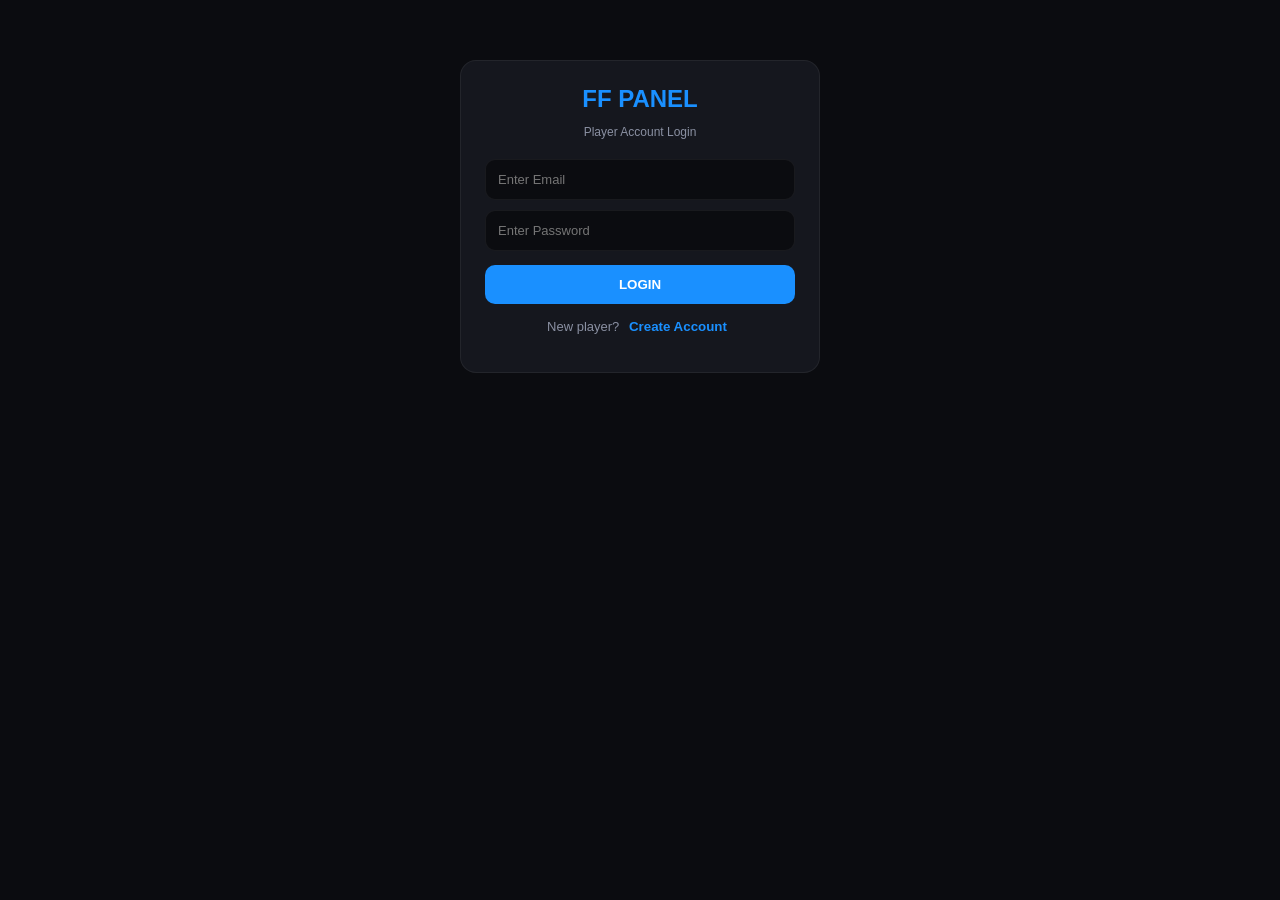
==== index.html @ a9aac29c "Update index.html" ====
<!doctype html>
<html lang="en">
<head>
  <meta charset="utf-8">
  <meta name="viewport" content="width=device-width,initial-scale=1,maximum-scale=1,user-scalable=no,viewport-fit=cover">
  <meta name="theme-color" content="#1a90ff" id="metaThemeColor">
  <title>FF PANEL - Tournament Platform</title>

  <link rel="manifest" href="manifest.json">
  <meta name="mobile-web-app-capable" content="yes">
  <meta name="apple-mobile-web-app-capable" content="yes">
  <meta name="apple-mobile-web-app-status-bar-style" content="black-translucent">
  <link rel="apple-touch-icon" href="https://cdn-icons-png.flaticon.com/512/686/686589.png">

  <style>
    :root {
      --bg-dark: #0b0c10;
      --card-bg: #15171e;
      --card-border: rgba(255, 255, 255, 0.06);
      --primary-blue: #1a90ff;
      --wallet-blue: #0e4a9e;
      --accent-gold: #ffb703;
      --text-main: #ffffff;
      --text-sub: #8a90a2;
    }

    * { box-sizing: border-box; -webkit-tap-highlight-color: transparent; }

    body {
      margin: 0; padding: 0;
      background-color: var(--bg-dark); color: var(--text-main);
      font-family: -apple-system, BlinkMacSystemFont, "Segoe UI", Roboto, sans-serif;
      user-select: none; padding-bottom: 74px; overflow-x: hidden;
    }

    .hidden { display: none !important; }

    .app-topbar {
      position: sticky; top: 0; background: var(--primary-blue);
      display: flex; align-items: center; justify-content: space-between;
      padding: 10px 16px; z-index: 1000; box-shadow: 0 2px 10px rgba(0, 0, 0, 0.3);
    }
    .topbar-left { display: flex; align-items: center; gap: 10px; }
    .app-logo-circle {
      width: 38px; height: 38px; border-radius: 50%; background: #000;
      display: flex; align-items: center; justify-content: center; padding: 6px; overflow: hidden;
    }
    .app-logo-circle img { width: 100%; height: 100%; object-fit: contain; }
    .brand-meta h1 { margin: 0; font-size: 17px; font-weight: 800; color: #fff; }
    .brand-meta p { margin: 1px 0 0 0; font-size: 11px; color: rgba(255, 255, 255, 0.85); }
    .topbar-right { display: flex; align-items: center; gap: 12px; }
    .bell-btn { background: transparent; border: none; color: #fff; font-size: 20px; cursor: pointer; padding: 0; }
    .coin-pill {
      display: flex; align-items: center; background: #0b0c10;
      padding: 6px 12px; border-radius: 25px; gap: 6px; cursor: pointer;
    }
    .coin-pill-icon {
      width: 18px; height: 18px; background: var(--accent-gold); color: #000;
      border-radius: 50%; display: flex; align-items: center; justify-content: center;
      font-size: 11px; font-weight: 900;
    }
    .coin-pill b { color: #fff; font-size: 13px; font-weight: 700; }

    .welcome-banner {
      display: flex; align-items: center; background: var(--card-bg);
      border-radius: 10px; margin: 14px 16px; overflow: hidden;
      border: 1px solid var(--card-border); height: 48px;
    }
    .welcome-icon-box {
      background: var(--primary-blue); width: 52px; height: 100%;
      display: flex; align-items: center; justify-content: center;
      font-size: 20px; color: #fff; flex-shrink: 0;
    }
    .welcome-text {
      padding: 0 14px; font-size: 14px; font-weight: 700; color: #fff;
      white-space: nowrap; overflow: hidden; text-overflow: ellipsis;
    }

    .section-heading { font-size: 16px; font-weight: 700; margin: 18px 16px 12px 16px; color: #fff; }

    .account-circles-grid {
      display: grid; grid-template-columns: repeat(4, 1fr); gap: 8px; padding: 0 16px; text-align: center;
    }
    .circle-item {
      background: transparent; border: none; color: #fff; cursor: pointer; padding: 0;
      display: flex; flex-direction: column; align-items: center;
    }
    .circle-icon {
      width: 54px; height: 54px; border-radius: 50%; background: #23252f;
      display: flex; align-items: center; justify-content: center; font-size: 20px; margin-bottom: 8px; color: #fff;
    }
    .circle-item:active .circle-icon { background: var(--primary-blue); }
    .circle-item span { font-size: 11px; color: #c9cdd8; font-weight: 500; }

    .support-banner-card {
      margin: 18px 16px; border-radius: 14px;
      background: linear-gradient(135deg, #2a0808 0%, #10121a 100%);
      border: 1px solid rgba(255, 80, 80, 0.25); padding: 16px;
      display: flex; align-items: center; justify-content: space-between;
    }
    .support-banner-left h3 { margin: 0; font-size: 16px; font-weight: 800; color: var(--accent-gold); }
    .support-banner-left p { margin: 4px 0 10px 0; font-size: 11px; color: #fff; font-weight: 600; }
    .social-badges-row { display: flex; gap: 8px; flex-wrap: wrap; }
    .social-pill {
      padding: 6px 10px; border-radius: 8px; font-size: 11px; font-weight: 700; color: #fff; cursor: pointer; border: none;
    }

    .esports-grid {
      display: grid; grid-template-columns: repeat(3, 1fr); gap: 10px; padding: 0 16px; margin-bottom: 20px;
    }
    .esport-card {
      background: #1c1e26; border-radius: 10px; overflow: hidden;
      border: 1px solid var(--card-border); cursor: pointer; text-align: center; padding: 6px;
    }
    .esport-card img { width: 100%; aspect-ratio: 1 / 1; object-fit: cover; border-radius: 6px; display: block; background: #252834; }
    .esport-title {
      font-size: 10px; font-weight: 700; color: #fff; margin-top: 7px; margin-bottom: 2px;
      white-space: nowrap; overflow: hidden; text-overflow: ellipsis; text-transform: uppercase;
    }

    .video-search-wrap { margin: 16px; }
    .video-search-input {
      width: 100%; background: var(--card-bg); border: 1px solid var(--card-border);
      padding: 14px 16px; border-radius: 12px; color: #fff; font-size: 14px; outline: none;
    }
    .tutorial-item-card {
      margin: 0 16px 12px 16px; background: var(--card-bg); border: 1px solid var(--card-border);
      border-radius: 14px; padding: 16px; display: flex; align-items: center; gap: 14px; cursor: pointer;
    }
    .tutorial-thumb {
      width: 90px; height: 64px; border-radius: 8px; background: #232634;
      display: flex; align-items: center; justify-content: center; font-size: 24px; color: #ff3b3b; flex-shrink: 0;
    }
    .tutorial-meta h4 { margin: 0 0 5px 0; font-size: 14px; color: #fff; }
    .tutorial-meta .topic-tag { font-size: 12px; color: var(--primary-blue); font-weight: 600; margin-bottom: 4px; }
    .tutorial-meta .yt-sub { font-size: 11px; color: var(--text-sub); }

    .earn-banner-card {
      margin: 0 16px 14px 16px; border-radius: 16px; padding: 20px 18px;
      display: flex; align-items: center; gap: 16px; cursor: pointer;
    }
    .earn-icon-circle {
      width: 52px; height: 52px; border-radius: 50%; background: rgba(255, 255, 255, 0.18);
      display: flex; align-items: center; justify-content: center; font-size: 22px; color: #fff; flex-shrink: 0;
    }
    .earn-text-box h3 { margin: 0 0 5px 0; font-size: 16px; font-weight: 800; color: #fff; }
    .earn-text-box p { margin: 0; font-size: 12px; color: rgba(255, 255, 255, 0.88); }

    .wallet-hero-card {
      margin: 16px; background: var(--wallet-blue); border-radius: 16px; padding: 22px 20px; color: #fff;
    }
    .wallet-hero-card p { margin: 0 0 10px 0; font-size: 14px; font-weight: 600; }
    .wallet-balance-row { display: flex; align-items: center; gap: 10px; }
    .wallet-gold-coin {
      width: 32px; height: 32px; border-radius: 50%; background: var(--accent-gold); color: #000;
      display: flex; align-items: center; justify-content: center; font-weight: 900; font-size: 18px;
    }
    .wallet-balance-row h2 { margin: 0; font-size: 30px; font-weight: 800; }

    .wallet-sub-grid {
      display: grid; grid-template-columns: repeat(2, 1fr); gap: 12px; padding: 0 16px; margin-bottom: 18px;
    }
    .wallet-sub-card {
      background: #1c1e26; border-radius: 12px; padding: 16px; border: 1px solid var(--card-border);
    }
    .wallet-sub-card span { font-size: 12px; color: #b0b5c4; display: block; margin-bottom: 6px; }
    .wallet-sub-card b { font-size: 18px; color: #fff; font-weight: 800; }

    .wallet-actions-row {
      display: grid; grid-template-columns: repeat(2, 1fr); gap: 12px; padding: 0 16px; margin-bottom: 20px;
    }
    .btn-add-funds {
      background: var(--primary-blue); color: #000; font-weight: 700; font-size: 14px;
      padding: 14px; border-radius: 30px; border: none; cursor: pointer;
    }
    .btn-withdraw {
      background: transparent; color: #fff; font-weight: 700; font-size: 14px;
      padding: 14px; border-radius: 30px; border: 1px solid rgba(255, 255, 255, 0.25); cursor: pointer;
    }

    .transactions-card {
      margin: 0 16px 20px 16px; background: var(--card-bg); border-radius: 16px;
      padding: 18px; border: 1px solid var(--card-border);
    }
    .trans-head { display: flex; justify-content: space-between; align-items: center; margin-bottom: 12px; }
    .trans-head h3 { margin: 0; font-size: 16px; }
    .view-all-pill {
      background: transparent; color: #fff; border: 1px solid rgba(255, 255, 255, 0.25);
      padding: 6px 14px; border-radius: 20px; font-size: 12px;
    }

    .profile-top-box {
      margin: 16px; background: var(--card-bg); border-radius: 14px; padding: 16px;
      display: flex; align-items: center; gap: 14px; border: 1px solid var(--card-border);
    }
    .profile-letter-circle {
      width: 56px; height: 56px; border-radius: 50%; background: #5a66f1; color: #fff;
      display: flex; align-items: center; justify-content: center; font-size: 26px; font-weight: 700; flex-shrink: 0;
    }
    .profile-meta-info h2 { margin: 0; font-size: 15px; font-weight: 800; text-transform: uppercase; }
    .profile-meta-info p { margin: 3px 0; font-size: 12px; color: var(--text-sub); }
    .profile-meta-info small { font-size: 12px; color: #c9cdd8; }

    .profile-options-list {
      display: flex; flex-direction: column; gap: 8px; padding: 0 16px; margin-bottom: 24px;
    }
    .profile-option-item {
      background: var(--card-bg); border: 1px solid var(--card-border); border-radius: 12px;
      padding: 13px 16px; display: flex; align-items: center; justify-content: space-between; cursor: pointer;
    }
    .opt-left { display: flex; align-items: center; gap: 14px; }
    .opt-icon { color: var(--primary-blue); font-size: 18px; width: 22px; text-align: center; }
    .opt-text h4 { margin: 0; font-size: 13.5px; font-weight: 700; color: #fff; }
    .opt-text p { margin: 2px 0 0 0; font-size: 11px; color: var(--text-sub); }
    .opt-arrow { color: var(--primary-blue); font-size: 13px; font-weight: 700; }

    .bottom-nav {
      position: fixed; bottom: 0; left: 0; width: 100%; height: 64px;
      background: #12131a; border-top: 1px solid var(--card-border);
      display: flex; justify-content: space-around; align-items: center; z-index: 1000;
    }
    .nav-btn {
      background: transparent; border: none; color: #8a90a2; font-size: 11px; font-weight: 500;
      cursor: pointer; display: flex; flex-direction: column; align-items: center; gap: 4px; padding: 4px 8px;
    }
    .nav-pill {
      width: 48px; height: 28px; border-radius: 16px; display: flex; align-items: center; justify-content: center; font-size: 16px;
    }
    .nav-btn.active { color: var(--primary-blue); font-weight: 700; }
    .nav-btn.active .nav-pill { background: rgba(26, 144, 255, 0.2); color: var(--primary-blue); }

    .input-field {
      width: 100%; padding: 12px; border-radius: 10px; background: #0b0c10;
      border: 1px solid var(--card-border); color: #fff; font-size: 13px; margin-bottom: 10px;
    }
    .primary-btn {
      width: 100%; padding: 12px; border-radius: 10px; background: var(--primary-blue);
      color: #fff; font-weight: 700; border: none; cursor: pointer;
    }
    .auth-wrap {
      max-width: 360px; width: 90%; margin: 60px auto; background: var(--card-bg);
      padding: 24px; border-radius: 16px; border: 1px solid var(--card-border);
    }
    .modal-overlay {
      position: fixed; inset: 0; background: rgba(0, 0, 0, 0.82);
      display: flex; align-items: center; justify-content: center; z-index: 10005; padding: 16px;
    }
    .modal-card {
      background: var(--card-bg); border: 1px solid var(--card-border);
      border-radius: 16px; width: 100%; max-width: 350px; padding: 20px;
    }

    #toast {
      position: fixed; bottom: 80px; left: 50%; transform: translateX(-50%);
      background: rgba(0, 0, 0, 0.92); color: #fff; padding: 10px 18px;
      border-radius: 25px; border: 1px solid rgba(255, 255, 255, 0.15);
      font-size: 13px; display: none; z-index: 100000;
    }
  </style>
</head>
<body>

  <div id="toast"></div>

  <!-- Auth Login / Register Screen -->
  <section id="authScreen">
    <div class="auth-wrap">
      <div id="authBrandTitle" style="text-align:center; font-size:24px; font-weight:800; margin-bottom:4px; color:var(--primary-blue);">FF PANEL</div>
      <p style="text-align:center; font-size:12px; color:var(--text-sub); margin-bottom:20px;">Player Account Login</p>

      <form id="loginForm">
        <input id="loginEmail" class="input-field" type="email" placeholder="Enter Email" required>
        <input id="loginPassword" class="input-field" type="password" placeholder="Enter Password" required>
        <button type="submit" class="primary-btn" style="margin-top:4px;">LOGIN</button>
        <p style="text-align:center; font-size:13px; margin-top:14px; color:var(--text-sub);">New player? <button type="button" id="showRegister" style="background:none; border:none; color:var(--primary-blue); font-weight:700; cursor:pointer;">Create Account</button></p>
      </form>

      <form id="registerForm" class="hidden">
        <input id="regName" class="input-field" type="text" placeholder="Player Name" maxlength="25" required>
        <input id="regEmail" class="input-field" type="email" placeholder="Email Address" required>
        <input id="regPassword" class="input-field" type="password" placeholder="Password (6+ chars)" minlength="6" required>
        <button type="submit" class="primary-btn" style="margin-top:4px;">CREATE ACCOUNT</button>
        <p style="text-align:center; font-size:13px; margin-top:14px; color:var(--text-sub);">Already registered? <button type="button" id="showLogin" style="background:none; border:none; color:var(--primary-blue); font-weight:700; cursor:pointer;">Login</button></p>
      </form>
    </div>
  </section>

  <!-- Main User App Container -->
  <section id="appScreen" class="hidden">
    <header class="app-topbar">
      <div class="topbar-left">
        <div class="app-logo-circle">
          <img id="appLogoImg" src="https://cdn-icons-png.flaticon.com/512/686/686589.png" alt="Logo">
        </div>
        <div class="brand-meta">
          <h1 id="appHeaderTitle">FF PANEL</h1>
          <p id="appHeaderSub">Tournament Platform</p>
        </div>
      </div>
      <div class="topbar-right">
        <button class="bell-btn" id="notifBellBtn" type="button">🔔</button>
        <div class="coin-pill" id="topWalletPill">
          <div class="coin-pill-icon">★</div>
          <b id="coins">0.00</b>
        </div>
      </div>
    </header>

    <!-- ================= TAB 1: HOME ================= -->
    <main id="homeView">
      <div class="welcome-banner">
        <div class="welcome-icon-box">📢</div>
        <div class="welcome-text" id="appNoticeText">Welcome to FF PANEL</div>
      </div>

      <div class="section-heading">Account Details</div>
      <div class="account-circles-grid">
        <button class="circle-item" id="actionProfile" type="button">
          <div class="circle-icon">👤</div>
          <span>My Profile</span>
        </button>
        <button class="circle-item" id="actionMatches" type="button">
          <div class="circle-icon">🎮</div>
          <span>My Matches</span>
        </button>
        <button class="circle-item" id="actionTopPlayers" type="button">
          <div class="circle-icon">📊</div>
          <span>Top Players</span>
        </button>
        <button class="circle-item" id="actionContact" type="button">
          <div class="circle-icon">🎧</div>
          <span>Contact Us</span>
        </button>
      </div>

      <div class="support-banner-card">
        <div class="support-banner-left">
          <h3>GET SUPPORT</h3>
          <p>CONTACT US VIA</p>
          <div class="social-badges-row">
            <button id="btnWhatsapp" class="social-pill" style="background:#25D366;" type="button">WhatsApp</button>
            <button id="btnTelegram" class="social-pill" style="background:#0088cc;" type="button">Telegram</button>
            <button id="btnInsta" class="social-pill" style="background:#E1306C;" type="button">Instagram</button>
          </div>
        </div>
        <div style="font-size:42px;">🎧</div>
      </div>

      <div class="section-heading">Esports Games</div>
      <div class="esports-grid">
        <div class="esport-card" data-mode="BATTLE ROYALE">
          <img src="https://images.unsplash.com/photo-1542751371-adc38448a05e?w=300&auto=format&fit=crop" alt="BR">
          <div class="esport-title">BATTLE ROYALE</div>
        </div>
        <div class="esport-card" data-mode="CLASH SQUAD">
          <img src="https://images.unsplash.com/photo-1511512578047-dfb367046420?w=300&auto=format&fit=crop" alt="CS">
          <div class="esport-title">CLASH SQUAD</div>
        </div>
        <div class="esport-card" data-mode="LONE WOLF">
          <img src="https://images.unsplash.com/photo-1563089145-599997674d42?w=300&auto=format&fit=crop" alt="LW">
          <div class="esport-title">LONE WOLF</div>
        </div>
        <div class="esport-card" data-mode="BR SURVIVAL">
          <img src="https://images.unsplash.com/photo-1579373903781-fd5c0c30c4cd?w=300&auto=format&fit=crop" alt="BRS">
          <div class="esport-title">BR SURVIVAL</div>
        </div>
        <div class="esport-card" data-mode="CLASH SQUAD">
          <img src="https://images.unsplash.com/photo-1550745165-9bc0b252726f?w=300&auto=format&fit=crop" alt="CS2">
          <div class="esport-title">CLASH SQUAD</div>
        </div>
        <div class="esport-card" data-mode="LONE WOLF">
          <img src="https://images.unsplash.com/photo-1612287232230-671cc2b5d496?w=300&auto=format&fit=crop" alt="LW2">
          <div class="esport-title">LONE WOLF 2</div>
        </div>
        <div class="esport-card" data-mode="GUN CHALLENGE">
          <img src="https://images.unsplash.com/photo-1552824722-ddab137b0169?w=300&auto=format&fit=crop" alt="GC">
          <div class="esport-title">GUN CHALLENGE</div>
        </div>
        <div class="esport-card" data-mode="BR 4V4">
          <img src="https://images.unsplash.com/photo-1580234811497-9df7fd2f357e?w=300&auto=format&fit=crop" alt="BR4">
          <div class="esport-title">BR 4V4</div>
        </div>
        <div class="esport-card" data-mode="CS 4V4">
          <img src="https://images.unsplash.com/photo-1607604276583-eef5d076aa5f?w=300&auto=format&fit=crop" alt="CS4">
          <div class="esport-title">CS 4V4</div>
        </div>
      </div>

      <div class="section-heading" style="display:flex; justify-content:space-between; align-items:center;">
        <span id="liveMatchHeading">Live Matches</span>
        <button id="refreshTournaments" type="button" style="background:none; border:1px solid var(--card-border); color:var(--text-sub); padding:4px 10px; border-radius:6px; font-size:11px; cursor:pointer;">Show All</button>
      </div>
      <div id="tournamentList" style="padding:0 16px 16px 16px;">
        <div style="text-align:center; color:var(--text-sub); font-size:13px;">Loading tournaments...</div>
      </div>
    </main>

    <!-- ================= TAB 2: VIDEO ================= -->
    <main id="videoView" class="hidden">
      <div class="video-search-wrap">
        <input class="video-search-input" type="text" placeholder="Search by topic or title...">
      </div>
      <div class="section-heading">Tutorial Videos</div>
      <div class="tutorial-item-card" id="videoTutorialCard">
        <div class="tutorial-thumb">▶️</div>
        <div class="tutorial-meta">
          <h4 id="videoDynamicTitle">How To Change In-game Name And Level</h4>
          <div class="topic-tag">Topic: match join</div>
          <div class="yt-sub">Tap to watch in YouTube</div>
        </div>
      </div>
    </main>

    <!-- ================= TAB 3: EARN ================= -->
    <main id="earnView" class="hidden">
      <div class="section-heading" style="font-size:20px;">Earn Center</div>

      <div class="earn-banner-card" id="earnCardRefer" style="background:#0d47a1;">
        <div class="earn-icon-circle">👤</div>
        <div class="earn-text-box">
          <h3>Refer and Earn</h3>
          <p>Invite to your friends to this app and Earn Huge!</p>
        </div>
      </div>

      <div class="earn-banner-card" id="earnCardWatch" style="background:#a66c00;">
        <div class="earn-icon-circle">▶️</div>
        <div class="earn-text-box">
          <h3>Watch and Earn</h3>
          <p>Watch reward video and Earn!</p>
        </div>
      </div>

      <div class="earn-banner-card" id="earnCardLucky" style="background:#137333;">
        <div class="earn-icon-circle">★</div>
        <div class="earn-text-box">
          <h3>Lucky Draw</h3>
          <p>Buy lottery ticket and try your luck!</p>
        </div>
      </div>

      <div class="earn-banner-card" id="earnCardPlay" style="background:#252732;">
        <div class="earn-icon-circle">🎮</div>
        <div class="earn-text-box">
          <h3>Play and Earn</h3>
          <p>Join Tournament and Earn!</p>
        </div>
      </div>
    </main>

    <!-- ================= TAB 4: WALLET ================= -->
    <main id="walletView" class="hidden">
      <div class="wallet-hero-card">
        <p>Total Wallet Balance</p>
        <div class="wallet-balance-row">
          <div class="wallet-gold-coin">★</div>
          <h2 id="walletTotalBalance">0.00</h2>
        </div>
      </div>

      <div class="wallet-sub-grid">
        <div class="wallet-sub-card"><span>Deposit</span><b id="walletDeposit">0.00</b></div>
        <div class="wallet-sub-card"><span>Winnings</span><b id="walletWinnings">0.00</b></div>
        <div class="wallet-sub-card"><span>Bonus</span><b id="walletBonus">0.00</b></div>
        <div class="wallet-sub-card"><span>Referral</span><b id="walletReferral">0.00</b></div>
      </div>

      <div class="wallet-actions-row">
        <button class="btn-add-funds" id="addFundsBtn" type="button">Add Funds</button>
        <button class="btn-withdraw" id="withdrawBtnAction" type="button">Withdraw</button>
      </div>

      <div class="transactions-card">
        <div class="trans-head">
          <h3>Latest 10<br>Transactions</h3>
          <button class="view-all-pill" type="button">View all</button>
        </div>
        <p style="margin:0; font-size:12px; color:var(--text-sub);">No Firebase transactions found</p>
      </div>
    </main>

    <!-- ================= TAB 5: PROFILE ================= -->
    <main id="profileView" class="hidden">
      <div class="profile-top-box">
        <div class="profile-letter-circle" id="profileAvatarLetter">P</div>
        <div class="profile-meta-info">
          <h2 id="profileDisplayName">PLAYER</h2>
          <p id="profileDisplayEmail">player@gmail.com</p>
          <small id="profileDisplayUsername">@player</small>
        </div>
      </div>

      <div class="profile-options-list">
        <div class="profile-option-item" id="rowMyProfile">
          <div class="opt-left"><span class="opt-icon">👤</span><div class="opt-text"><h4>My Profile</h4><p>Username: <span id="kycUsername">player</span> • KYC: NONE</p></div></div><span class="opt-arrow">❯</span>
        </div>
        <div class="profile-option-item" id="rowNotification">
          <div class="opt-left"><span class="opt-icon">🔔</span><div class="opt-text"><h4>Notification Settings</h4><p>Enable alerts and manage topic subscriptions</p></div></div><span class="opt-arrow">❯</span>
        </div>
        <div class="profile-option-item" id="rowWallet">
          <div class="opt-left"><span class="opt-icon">💳</span><div class="opt-text"><h4>My Wallet</h4><p>Total Balance Coin-<span id="walletRowBalance">0.00</span></p></div></div><span class="opt-arrow">❯</span>
        </div>
        <div class="profile-option-item" id="rowRewards">
          <div class="opt-left"><span class="opt-icon">🎁</span><div class="opt-text"><h4>My Rewards</h4><p>View Your Rewards History</p></div></div><span class="opt-arrow">❯</span>
        </div>
        <div class="profile-option-item" id="rowTransactions">
          <div class="opt-left"><span class="opt-icon">🕒</span><div class="opt-text"><h4>Transaction History</h4><p>View your deposits and withdrawals</p></div></div><span class="opt-arrow">❯</span>
        </div>
        <div class="profile-option-item" id="rowMyMatches">
          <div class="opt-left"><span class="opt-icon">🎮</span><div class="opt-text"><h4>My Matches</h4><p>View your Matches</p></div></div><span class="opt-arrow">❯</span>
        </div>
        <div class="profile-option-item" id="rowGameRules">
          <div class="opt-left"><span class="opt-icon">📋</span><div class="opt-text"><h4>Game Rules</h4><p>Know how to play and win</p></div></div><span class="opt-arrow">❯</span>
        </div>
        <div class="profile-option-item" id="rowContact">
          <div class="opt-left"><span class="opt-icon">🎧</span><div class="opt-text"><h4>Contact Us</h4><p>Get help or report an issue</p></div></div><span class="opt-arrow">❯</span>
        </div>
        <div class="profile-option-item" id="rowTopPlayers">
          <div class="opt-left"><span class="opt-icon">📊</span><div class="opt-text"><h4>Top Players</h4><p>See the leaderboard</p></div></div><span class="opt-arrow">❯</span>
        </div>
        <div class="profile-option-item" id="rowFaq">
          <div class="opt-left"><span class="opt-icon">❓</span><div class="opt-text"><h4>FAQ</h4><p>Frequently asked questions</p></div></div><span class="opt-arrow">❯</span>
        </div>
        <div class="profile-option-item" id="rowAbout">
          <div class="opt-left"><span class="opt-icon">ℹ️</span><div class="opt-text"><h4>About Us</h4><p>Learn more about our app</p></div></div><span class="opt-arrow">❯</span>
        </div>
        <div class="profile-option-item" id="rowOfficialSite">
          <div class="opt-left"><span class="opt-icon">🌐</span><div class="opt-text"><h4>Official Site</h4><p>Visit our website</p></div></div><span class="opt-arrow">❯</span>
        </div>
        <div class="profile-option-item" id="rowPrivacy">
          <div class="opt-left"><span class="opt-icon">🛡️</span><div class="opt-text"><h4>Privacy Policy</h4><p>How we protect your data</p></div></div><span class="opt-arrow">❯</span>
        </div>
        <div class="profile-option-item" id="rowTerms">
          <div class="opt-left"><span class="opt-icon">📄</span><div class="opt-text"><h4>Terms & Conditions</h4><p>Read our policies</p></div></div><span class="opt-arrow">❯</span>
        </div>
        <div class="profile-option-item" id="rowRate">
          <div class="opt-left"><span class="opt-icon">★</span><div class="opt-text"><h4>Rate App</h4><p>Share your experience</p></div></div><span class="opt-arrow">❯</span>
        </div>
        <div class="profile-option-item" id="rowShare">
          <div class="opt-left"><span class="opt-icon">🔗</span><div class="opt-text"><h4>Share App</h4><p>Invite friends to join</p></div></div><span class="opt-arrow">❯</span>
        </div>
        <div class="profile-option-item" id="rowMoreApps">
          <div class="opt-left"><span class="opt-icon">🎛️</span><div class="opt-text"><h4>More Apps</h4><p>Explore our other creations</p></div></div><span class="opt-arrow">❯</span>
        </div>
        <div class="profile-option-item" id="rowLogout">
          <div class="opt-left"><span class="opt-icon" style="color:#ff5252;">🚪</span><div class="opt-text"><h4 style="color:#ff5252;">Logout</h4><p>Sign out of your account</p></div></div><span class="opt-arrow">❯</span>
        </div>
      </div>
    </main>

    <!-- Bottom 5-Tab Bar -->
    <nav class="bottom-nav">
      <button class="nav-btn active" id="navHome" type="button"><div class="nav-pill">🏠</div><span>Home</span></button>
      <button class="nav-btn" id="navVideo" type="button"><div class="nav-pill">▶️</div><span>Video</span></button>
      <button class="nav-btn" id="navEarn" type="button"><div class="nav-pill">🎁</div><span>Earn</span></button>
      <button class="nav-btn" id="navWallet" type="button"><div class="nav-pill">💳</div><span>Wallet</span></button>
      <button class="nav-btn" id="navProfile" type="button"><div class="nav-pill">👤</div><span>Profile</span></button>
    </nav>
  </section>

  <!-- Withdraw Modal -->
  <div id="withdrawModal" class="modal-overlay hidden">
    <div class="modal-card">
      <div style="display:flex; justify-content:space-between; align-items:center; margin-bottom:14px;">
        <h3 style="margin:0; font-size:16px;">💳 Withdraw Coins</h3>
        <button id="closeWithdrawBtn" type="button" style="background:none; border:none; color:#888; font-size:22px; cursor:pointer;">&times;</button>
      </div>
      <form id="withdrawForm">
        <select id="withdrawMethod" class="input-field" required>
          <option value="">Select Method</option>
          <option value="UPI">UPI / GPay / PhonePe</option>
          <option value="Paytm">Paytm</option>
          <option value="bKash">bKash</option>
        </select>
        <input id="withdrawNumber" class="input-field" type="text" placeholder="Enter UPI ID or Number" required>
        <input id="withdrawCoins" class="input-field" type="number" min="50" placeholder="Amount (Min 50 Coins)" required>
        <button type="submit" class="primary-btn">Submit Request</button>
      </form>
    </div>
  </div>

  <!-- Info / Rules / Add Funds Popup Modal -->
  <div id="infoModal" class="modal-overlay hidden">
    <div class="modal-card">
      <div style="display:flex; justify-content:space-between; align-items:center; margin-bottom:12px;">
        <h3 id="infoModalTitle" style="margin:0; font-size:16px; color:var(--primary-blue);">Information</h3>
        <button id="closeInfoBtn" type="button" style="background:none; border:none; color:#888; font-size:22px; cursor:pointer;">&times;</button>
      </div>
      <p id="infoModalBody" style="font-size:13px; color:#ddd; line-height:1.5; white-space:pre-line; margin-bottom:16px;"></p>
      <button id="infoModalActionBtn" type="button" class="primary-btn">OK</button>
    </div>
  </div>

  <script type="module">
    import { initializeApp } from "https://www.gstatic.com/firebasejs/12.3.0/firebase-app.js";
    import {
      getAuth, createUserWithEmailAndPassword, signInWithEmailAndPassword,
      setPersistence, browserLocalPersistence, onAuthStateChanged, signOut
    } from "https://www.gstatic.com/firebasejs/12.3.0/firebase-auth.js";
    import {
      getFirestore, doc, setDoc, onSnapshot, collection, addDoc, getDocs,
      query, orderBy, serverTimestamp
    } from "https://www.gstatic.com/firebasejs/12.3.0/firebase-firestore.js";

    const firebaseConfig = {
      apiKey: "AIzaSyCxIXXfNW4vizhU3lpjfk2rjUd70Bj7QGI",
      authDomain: "nk-ff-a89ee.firebaseapp.com",
      projectId: "nk-ff-a89ee",
      storageBucket: "nk-ff-a89ee.firebasestorage.app",
      messagingSenderId: "106376072531",
      appId: "1:106376072531:web:ebb5be26decf66e25fe5a6",
      measurementId: "G-YTX39QEV12"
    };

    const app = initializeApp(firebaseConfig);
    const auth = getAuth(app);
    const db = getFirestore(app);
    try { setPersistence(auth, browserLocalPersistence); } catch(e) {}

    const $ = id => document.getElementById(id);
    let currentUser = null;
    let currentProfile = null;
    let allMatches = [];

    // Dynamic Config Variables (Controlled by Admin)
    let appConfig = {
      whatsapp: "https://t.me/nkwithprifut101",
      telegram: "https://t.me/nkwithprifut101",
      insta: "https://instagram.com",
      website: "https://t.me/nkwithprifut101",
      videoUrl: "https://youtube.com",
      addFundsMsg: "Contact Support on WhatsApp or Telegram to add coins to your wallet.",
      rules: "1. Do not use hacks or emulators.\n2. Room ID & Password will be shared 15 mins before match start.",
      minWithdraw: 50
    };

    function toast(msg) {
      const t = $("toast");
      t.textContent = msg;
      t.style.display = "block";
      clearTimeout(window._toastTimer);
      window._toastTimer = setTimeout(() => t.style.display = "none", 2500);
    }

    function showPopup(title, text) {
      $("infoModalTitle").textContent = title;
      $("infoModalBody").textContent = text;
      $("infoModal").classList.remove("hidden");
    }
    $("closeInfoBtn").onclick = () => $("infoModal").classList.add("hidden");
    $("infoModalActionBtn").onclick = () => $("infoModal").classList.add("hidden");

    // REAL-TIME ADMIN SETTINGS LISTENER
    onSnapshot(doc(db, "settings", "global"), snap => {
      if (!snap.exists()) return;
      const d = snap.data();
      if (d.appName) {
        $("appHeaderTitle").textContent = d.appName;
        $("authBrandTitle").textContent = d.appName;
        document.title = d.appName;
      }
      if (d.appSub) $("appHeaderSub").textContent = d.appSub;
      if (d.themeColor) {
        document.documentElement.style.setProperty("--primary-blue", d.themeColor);
        $("metaThemeColor").setAttribute("content", d.themeColor);
      }
      if (d.logoUrl) $("appLogoImg").src = d.logoUrl;
      if (d.notice) $("appNoticeText").textContent = d.notice;
      if (d.videoTitle) $("videoDynamicTitle").textContent = d.videoTitle;
      if (d.whatsapp) appConfig.whatsapp = d.whatsapp;
      if (d.telegram) appConfig.telegram = d.telegram;
      if (d.insta) appConfig.insta = d.insta;
      if (d.website) appConfig.website = d.website;
      if (d.videoUrl) appConfig.videoUrl = d.videoUrl;
      if (d.addFundsMsg) appConfig.addFundsMsg = d.addFundsMsg;
      if (d.rules) appConfig.rules = d.rules;
      if (d.minWithdraw) {
        appConfig.minWithdraw = Number(d.minWithdraw);
        $("withdrawCoins").min = appConfig.minWithdraw;
        $("withdrawCoins").placeholder = `Amount (Min ${appConfig.minWithdraw} Coins)`;
      }
    });

    // Login / Register Toggle
    $("showRegister").onclick = () => {
      $("loginForm").classList.add("hidden");
      $("registerForm").classList.remove("hidden");
    };
    $("showLogin").onclick = () => {
      $("registerForm").classList.add("hidden");
      $("loginForm").classList.remove("hidden");
    };

    $("registerForm").onsubmit = async e => {
      e.preventDefault();
      const name = $("regName").value.trim();
      const email = $("regEmail").value.trim();
      const password = $("regPassword").value;
      try {
        const cred = await createUserWithEmailAndPassword(auth, email, password);
        await setDoc(doc(db, "users", cred.user.uid), {
          name, email, role: "user", coins: 0, deposit: 0, winnings: 0, bonus: 0, referral: 0, createdAt: serverTimestamp()
        });
        toast("Account Created!");
      } catch (err) { toast(err.message); }
    };

    $("loginForm").onsubmit = async e => {
      e.preventDefault();
      try {
        await signInWithEmailAndPassword(auth, $("loginEmail").value.trim(), $("loginPassword").value);
      } catch (err) { toast(err.message); }
    };

    let unsubUser = null;
    onAuthStateChanged(auth, async user => {
      currentUser = user;
      if (unsubUser) unsubUser();
      if (!user) {
        $("authScreen").classList.remove("hidden");
        $("appScreen").classList.add("hidden");
        return;
      }
      $("authScreen").classList.add("hidden");
      $("appScreen").classList.remove("hidden");

      // Real-time User Wallet Sync
      unsubUser = onSnapshot(doc(db, "users", user.uid), snap => {
        currentProfile = snap.exists() ? snap.data() : {};
        const name = currentProfile.name || "Player";
        const email = currentProfile.email || user.email || "";
        const username = name.toLowerCase().replace(/\s+/g, "") + user.uid.slice(0, 3).toLowerCase();
        const coins = Number(currentProfile.coins || 0).toFixed(2);

        $("coins").textContent = coins;
        $("walletTotalBalance").textContent = coins;
        $("walletDeposit").textContent = Number(currentProfile.deposit || coins).toFixed(2);
        $("walletWinnings").textContent = Number(currentProfile.winnings || 0).toFixed(2);
        $("walletBonus").textContent = Number(currentProfile.bonus || 0).toFixed(2);
        $("walletReferral").textContent = Number(currentProfile.referral || 0).toFixed(2);
        $("walletRowBalance").textContent = coins;

        $("profileAvatarLetter").textContent = name.charAt(0).toUpperCase();
        $("profileDisplayName").textContent = name.toUpperCase();
        $("profileDisplayEmail").textContent = email;
        $("profileDisplayUsername").textContent = "@" + username;
        $("kycUsername").textContent = username;
      });

      loadTournaments();
    });

    $("rowLogout").onclick = () => signOut(auth);

    async function loadTournaments(filterMode = "ALL") {
      const list = $("tournamentList");
      try {
        const q = query(collection(db, "tournaments"), orderBy("createdAt", "desc"));
        const snap = await getDocs(q);
        allMatches = [];
        snap.forEach(d => allMatches.push({ id: d.id, ...d.data() }));
        renderMatches(filterMode);
      } catch (e) {}
    }

    function renderMatches(filterMode = "ALL") {
      const list = $("tournamentList");
      $("liveMatchHeading").textContent = filterMode === "ALL" ? "Live Matches" : `${filterMode} Matches`;
      const filtered = filterMode === "ALL"
        ? allMatches
        : allMatches.filter(m => !m.category || m.category === "ALL" || m.category === filterMode);

      if (filtered.length === 0) {
        list.innerHTML = '<div style="text-align:center; color:#8a90a2; font-size:12px;">No matches available in this mode right now.</div>';
        return;
      }
      list.innerHTML = "";
      filtered.forEach(data => {
        const card = document.createElement("div");
        card.style.cssText = "background:#15171e; padding:14px; border-radius:12px; margin-bottom:10px; border:1px solid rgba(255,255,255,0.06);";
        const roomHtml = data.roomId ? `<div style="background:#0b0c10; padding:8px; border-radius:8px; font-size:11px; color:#ffb703; margin-bottom:10px;">🔑 Room ID: <b>${data.roomId}</b> | Pass: <b>${data.roomPass || "---"}</b></div>` : "";
        card.innerHTML = `
          <div style="display:flex; justify-content:space-between; align-items:center; margin-bottom:8px;">
            <b style="font-size:14px; color:#fff;">${data.name}</b>
            <span style="font-size:11px; color:var(--primary-blue); font-weight:700;">${(data.status || "LIVE").toUpperCase()}</span>
          </div>
          <div style="display:flex; justify-content:space-between; font-size:12px; color:#8a90a2; margin-bottom:10px;">
            <span>Entry: <b style="color:#fff;">🪙 ${data.entry || 0}</b></span>
            <span>Prize: <b style="color:#ffb703;">🪙 ${data.prize || 0}</b></span>
            <span>${data.dateText || ""}</span>
          </div>
          ${roomHtml}
          <button data-join="true" style="width:100%; padding:10px; border-radius:8px; background:var(--primary-blue); color:#fff; border:none; font-weight:700; cursor:pointer;">JOIN MATCH</button>
        `;
        card.querySelector('[data-join="true"]').onclick = () => toast("Match Joined Successfully!");
        list.appendChild(card);
      });
    }

    $("refreshTournaments").onclick = () => loadTournaments("ALL");

    // 5-Tab Navigation
    const tabViews = {
      navHome: $("homeView"),
      navVideo: $("videoView"),
      navEarn: $("earnView"),
      navWallet: $("walletView"),
      navProfile: $("profileView")
    };

    function switchTab(btnId) {
      document.querySelectorAll(".bottom-nav .nav-btn").forEach(b => b.classList.remove("active"));
      Object.values(tabViews).forEach(v => v.classList.add("hidden"));
      $(btnId).classList.add("active");
      tabViews[btnId].classList.remove("hidden");
      window.scrollTo({ top: 0, behavior: "smooth" });
    }

    Object.keys(tabViews).forEach(btnId => {
      $(btnId).onclick = () => switchTab(btnId);
    });

    $("actionProfile").onclick = () => switchTab("navProfile");
    $("topWalletPill").onclick = () => switchTab("navWallet");
    $("rowWallet").onclick = () => switchTab("navWallet");
    $("rowTransactions").onclick = () => switchTab("navWallet");

    const scrollToMatches = () => {
      switchTab("navHome");
      setTimeout(() => window.scrollTo({ top: document.body.scrollHeight, behavior: "smooth" }), 150);
    };
    $("actionMatches").onclick = scrollToMatches;
    $("rowMyMatches").onclick = scrollToMatches;
    $("earnCardPlay").onclick = scrollToMatches;

    document.querySelectorAll(".esport-card").forEach(card => {
      card.onclick = () => {
        const mode = card.getAttribute("data-mode");
        renderMatches(mode);
        scrollToMatches();
      };
    });

    // Dynamic Support & Social Buttons
    $("btnWhatsapp").onclick = () => window.open(appConfig.whatsapp, "_blank");
    $("btnTelegram").onclick = () => window.open(appConfig.telegram, "_blank");
    $("btnInsta").onclick = () => window.open(appConfig.insta, "_blank");
    $("actionContact").onclick = () => window.open(appConfig.telegram, "_blank");
    $("rowContact").onclick = () => window.open(appConfig.telegram, "_blank");
    $("rowOfficialSite").onclick = () => window.open(appConfig.website, "_blank");

    $("videoTutorialCard").onclick = () => window.open(appConfig.videoUrl, "_blank");
    $("addFundsBtn").onclick = () => showPopup("💳 Add Funds / Deposit", appConfig.addFundsMsg);
    $("rowGameRules").onclick = () => showPopup("📋 Game Rules", appConfig.rules);

    $("withdrawBtnAction").onclick = () => $("withdrawModal").classList.remove("hidden");
    $("closeWithdrawBtn").onclick = () => $("withdrawModal").classList.add("hidden");

    $("withdrawForm").onsubmit = async e => {
      e.preventDefault();
      const method = $("withdrawMethod").value;
      const number = $("withdrawNumber").value.trim();
      const coins = Number($("withdrawCoins").value);
      if (coins < appConfig.minWithdraw) {
        toast(`Minimum withdrawal is ${appConfig.minWithdraw} Coins!`);
        return;
      }
      if ((currentProfile?.coins || 0) < coins) {
        toast("Insufficient Wallet Balance!");
        return;
      }
      try {
        await addDoc(collection(db, "withdrawals"), {
          userId: currentUser.uid, userEmail: currentUser.email, method, number, coins, createdAt: serverTimestamp()
        });
        toast("Withdrawal Request Submitted!");
        $("withdrawModal").classList.add("hidden");
        $("withdrawForm").reset();
      } catch (err) { toast(err.message); }
    };

    const topMsg = () => toast("Leaderboard updating for current season!");
    $("actionTopPlayers").onclick = topMsg;
    $("rowTopPlayers").onclick = topMsg;

    const shareApp = () => {
      if (navigator.share) navigator.share({ title: document.title, url: window.location.href });
      else toast("Invite Link Copied!");
    };
    $("earnCardRefer").onclick = shareApp;
    $("rowShare").onclick = shareApp;

    $("earnCardWatch").onclick = () => toast("Reward videos loading...");
    $("earnCardLucky").onclick = () => toast("Lucky Draw opens at 8:00 PM!");
  </script>
</body>
</html>
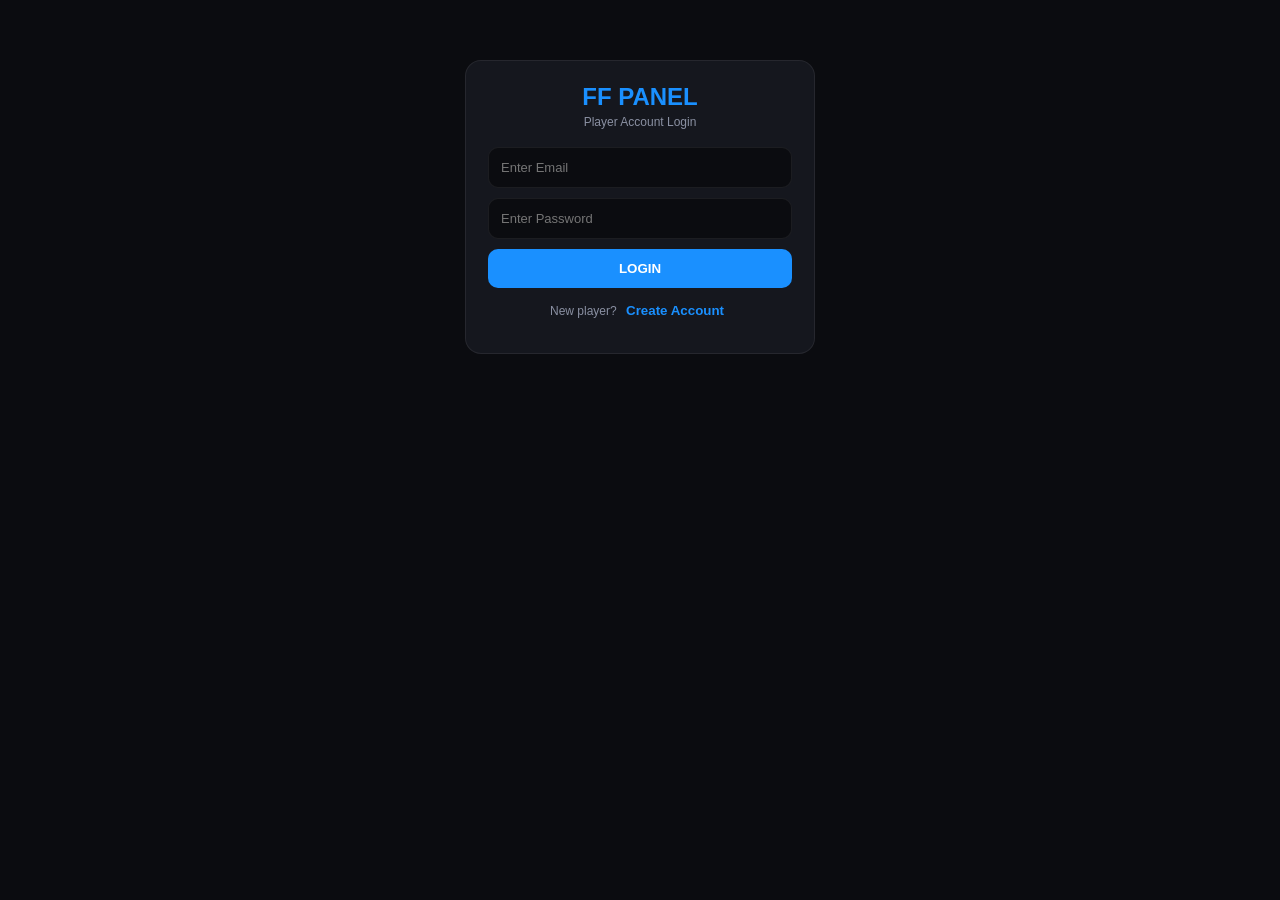
==== commit 1214b438: "Update index.html" ====
--- a/index.html
+++ b/index.html
@@ -1,606 +1,227 @@
 <!doctype html>
-<html lang="en">
+<html lang="en" style="background:#0b0c10;color:#fff;">
 <head>
   <meta charset="utf-8">
-  <meta name="viewport" content="width=device-width,initial-scale=1,maximum-scale=1,user-scalable=no,viewport-fit=cover">
+  <meta name="viewport" content="width=device-width,initial-scale=1,maximum-scale=1,user-scalable=no">
   <meta name="theme-color" content="#1a90ff" id="metaThemeColor">
-  <title>FF PANEL - Tournament Platform</title>
-
+  <title>FF PANEL</title>
   <link rel="manifest" href="manifest.json">
-  <meta name="mobile-web-app-capable" content="yes">
-  <meta name="apple-mobile-web-app-capable" content="yes">
-  <meta name="apple-mobile-web-app-status-bar-style" content="black-translucent">
-  <link rel="apple-touch-icon" href="https://cdn-icons-png.flaticon.com/512/686/686589.png">
-
   <style>
-    :root {
-      --bg-dark: #0b0c10;
-      --card-bg: #15171e;
-      --card-border: rgba(255, 255, 255, 0.06);
-      --primary-blue: #1a90ff;
-      --wallet-blue: #0e4a9e;
-      --accent-gold: #ffb703;
-      --text-main: #ffffff;
-      --text-sub: #8a90a2;
-    }
-
-    * { box-sizing: border-box; -webkit-tap-highlight-color: transparent; }
-
-    body {
-      margin: 0; padding: 0;
-      background-color: var(--bg-dark); color: var(--text-main);
-      font-family: -apple-system, BlinkMacSystemFont, "Segoe UI", Roboto, sans-serif;
-      user-select: none; padding-bottom: 74px; overflow-x: hidden;
-    }
-
-    .hidden { display: none !important; }
-
-    .app-topbar {
-      position: sticky; top: 0; background: var(--primary-blue);
-      display: flex; align-items: center; justify-content: space-between;
-      padding: 10px 16px; z-index: 1000; box-shadow: 0 2px 10px rgba(0, 0, 0, 0.3);
-    }
-    .topbar-left { display: flex; align-items: center; gap: 10px; }
-    .app-logo-circle {
-      width: 38px; height: 38px; border-radius: 50%; background: #000;
-      display: flex; align-items: center; justify-content: center; padding: 6px; overflow: hidden;
-    }
-    .app-logo-circle img { width: 100%; height: 100%; object-fit: contain; }
-    .brand-meta h1 { margin: 0; font-size: 17px; font-weight: 800; color: #fff; }
-    .brand-meta p { margin: 1px 0 0 0; font-size: 11px; color: rgba(255, 255, 255, 0.85); }
-    .topbar-right { display: flex; align-items: center; gap: 12px; }
-    .bell-btn { background: transparent; border: none; color: #fff; font-size: 20px; cursor: pointer; padding: 0; }
-    .coin-pill {
-      display: flex; align-items: center; background: #0b0c10;
-      padding: 6px 12px; border-radius: 25px; gap: 6px; cursor: pointer;
-    }
-    .coin-pill-icon {
-      width: 18px; height: 18px; background: var(--accent-gold); color: #000;
-      border-radius: 50%; display: flex; align-items: center; justify-content: center;
-      font-size: 11px; font-weight: 900;
-    }
-    .coin-pill b { color: #fff; font-size: 13px; font-weight: 700; }
-
-    .welcome-banner {
-      display: flex; align-items: center; background: var(--card-bg);
-      border-radius: 10px; margin: 14px 16px; overflow: hidden;
-      border: 1px solid var(--card-border); height: 48px;
-    }
-    .welcome-icon-box {
-      background: var(--primary-blue); width: 52px; height: 100%;
-      display: flex; align-items: center; justify-content: center;
-      font-size: 20px; color: #fff; flex-shrink: 0;
-    }
-    .welcome-text {
-      padding: 0 14px; font-size: 14px; font-weight: 700; color: #fff;
-      white-space: nowrap; overflow: hidden; text-overflow: ellipsis;
-    }
-
-    .section-heading { font-size: 16px; font-weight: 700; margin: 18px 16px 12px 16px; color: #fff; }
-
-    .account-circles-grid {
-      display: grid; grid-template-columns: repeat(4, 1fr); gap: 8px; padding: 0 16px; text-align: center;
-    }
-    .circle-item {
-      background: transparent; border: none; color: #fff; cursor: pointer; padding: 0;
-      display: flex; flex-direction: column; align-items: center;
-    }
-    .circle-icon {
-      width: 54px; height: 54px; border-radius: 50%; background: #23252f;
-      display: flex; align-items: center; justify-content: center; font-size: 20px; margin-bottom: 8px; color: #fff;
-    }
-    .circle-item:active .circle-icon { background: var(--primary-blue); }
-    .circle-item span { font-size: 11px; color: #c9cdd8; font-weight: 500; }
-
-    .support-banner-card {
-      margin: 18px 16px; border-radius: 14px;
-      background: linear-gradient(135deg, #2a0808 0%, #10121a 100%);
-      border: 1px solid rgba(255, 80, 80, 0.25); padding: 16px;
-      display: flex; align-items: center; justify-content: space-between;
-    }
-    .support-banner-left h3 { margin: 0; font-size: 16px; font-weight: 800; color: var(--accent-gold); }
-    .support-banner-left p { margin: 4px 0 10px 0; font-size: 11px; color: #fff; font-weight: 600; }
-    .social-badges-row { display: flex; gap: 8px; flex-wrap: wrap; }
-    .social-pill {
-      padding: 6px 10px; border-radius: 8px; font-size: 11px; font-weight: 700; color: #fff; cursor: pointer; border: none;
-    }
-
-    .esports-grid {
-      display: grid; grid-template-columns: repeat(3, 1fr); gap: 10px; padding: 0 16px; margin-bottom: 20px;
-    }
-    .esport-card {
-      background: #1c1e26; border-radius: 10px; overflow: hidden;
-      border: 1px solid var(--card-border); cursor: pointer; text-align: center; padding: 6px;
-    }
-    .esport-card img { width: 100%; aspect-ratio: 1 / 1; object-fit: cover; border-radius: 6px; display: block; background: #252834; }
-    .esport-title {
-      font-size: 10px; font-weight: 700; color: #fff; margin-top: 7px; margin-bottom: 2px;
-      white-space: nowrap; overflow: hidden; text-overflow: ellipsis; text-transform: uppercase;
-    }
-
-    .video-search-wrap { margin: 16px; }
-    .video-search-input {
-      width: 100%; background: var(--card-bg); border: 1px solid var(--card-border);
-      padding: 14px 16px; border-radius: 12px; color: #fff; font-size: 14px; outline: none;
-    }
-    .tutorial-item-card {
-      margin: 0 16px 12px 16px; background: var(--card-bg); border: 1px solid var(--card-border);
-      border-radius: 14px; padding: 16px; display: flex; align-items: center; gap: 14px; cursor: pointer;
-    }
-    .tutorial-thumb {
-      width: 90px; height: 64px; border-radius: 8px; background: #232634;
-      display: flex; align-items: center; justify-content: center; font-size: 24px; color: #ff3b3b; flex-shrink: 0;
-    }
-    .tutorial-meta h4 { margin: 0 0 5px 0; font-size: 14px; color: #fff; }
-    .tutorial-meta .topic-tag { font-size: 12px; color: var(--primary-blue); font-weight: 600; margin-bottom: 4px; }
-    .tutorial-meta .yt-sub { font-size: 11px; color: var(--text-sub); }
-
-    .earn-banner-card {
-      margin: 0 16px 14px 16px; border-radius: 16px; padding: 20px 18px;
-      display: flex; align-items: center; gap: 16px; cursor: pointer;
-    }
-    .earn-icon-circle {
-      width: 52px; height: 52px; border-radius: 50%; background: rgba(255, 255, 255, 0.18);
-      display: flex; align-items: center; justify-content: center; font-size: 22px; color: #fff; flex-shrink: 0;
-    }
-    .earn-text-box h3 { margin: 0 0 5px 0; font-size: 16px; font-weight: 800; color: #fff; }
-    .earn-text-box p { margin: 0; font-size: 12px; color: rgba(255, 255, 255, 0.88); }
-
-    .wallet-hero-card {
-      margin: 16px; background: var(--wallet-blue); border-radius: 16px; padding: 22px 20px; color: #fff;
-    }
-    .wallet-hero-card p { margin: 0 0 10px 0; font-size: 14px; font-weight: 600; }
-    .wallet-balance-row { display: flex; align-items: center; gap: 10px; }
-    .wallet-gold-coin {
-      width: 32px; height: 32px; border-radius: 50%; background: var(--accent-gold); color: #000;
-      display: flex; align-items: center; justify-content: center; font-weight: 900; font-size: 18px;
-    }
-    .wallet-balance-row h2 { margin: 0; font-size: 30px; font-weight: 800; }
-
-    .wallet-sub-grid {
-      display: grid; grid-template-columns: repeat(2, 1fr); gap: 12px; padding: 0 16px; margin-bottom: 18px;
-    }
-    .wallet-sub-card {
-      background: #1c1e26; border-radius: 12px; padding: 16px; border: 1px solid var(--card-border);
-    }
-    .wallet-sub-card span { font-size: 12px; color: #b0b5c4; display: block; margin-bottom: 6px; }
-    .wallet-sub-card b { font-size: 18px; color: #fff; font-weight: 800; }
-
-    .wallet-actions-row {
-      display: grid; grid-template-columns: repeat(2, 1fr); gap: 12px; padding: 0 16px; margin-bottom: 20px;
-    }
-    .btn-add-funds {
-      background: var(--primary-blue); color: #000; font-weight: 700; font-size: 14px;
-      padding: 14px; border-radius: 30px; border: none; cursor: pointer;
-    }
-    .btn-withdraw {
-      background: transparent; color: #fff; font-weight: 700; font-size: 14px;
-      padding: 14px; border-radius: 30px; border: 1px solid rgba(255, 255, 255, 0.25); cursor: pointer;
-    }
-
-    .transactions-card {
-      margin: 0 16px 20px 16px; background: var(--card-bg); border-radius: 16px;
-      padding: 18px; border: 1px solid var(--card-border);
-    }
-    .trans-head { display: flex; justify-content: space-between; align-items: center; margin-bottom: 12px; }
-    .trans-head h3 { margin: 0; font-size: 16px; }
-    .view-all-pill {
-      background: transparent; color: #fff; border: 1px solid rgba(255, 255, 255, 0.25);
-      padding: 6px 14px; border-radius: 20px; font-size: 12px;
-    }
-
-    .profile-top-box {
-      margin: 16px; background: var(--card-bg); border-radius: 14px; padding: 16px;
-      display: flex; align-items: center; gap: 14px; border: 1px solid var(--card-border);
-    }
-    .profile-letter-circle {
-      width: 56px; height: 56px; border-radius: 50%; background: #5a66f1; color: #fff;
-      display: flex; align-items: center; justify-content: center; font-size: 26px; font-weight: 700; flex-shrink: 0;
-    }
-    .profile-meta-info h2 { margin: 0; font-size: 15px; font-weight: 800; text-transform: uppercase; }
-    .profile-meta-info p { margin: 3px 0; font-size: 12px; color: var(--text-sub); }
-    .profile-meta-info small { font-size: 12px; color: #c9cdd8; }
-
-    .profile-options-list {
-      display: flex; flex-direction: column; gap: 8px; padding: 0 16px; margin-bottom: 24px;
-    }
-    .profile-option-item {
-      background: var(--card-bg); border: 1px solid var(--card-border); border-radius: 12px;
-      padding: 13px 16px; display: flex; align-items: center; justify-content: space-between; cursor: pointer;
-    }
-    .opt-left { display: flex; align-items: center; gap: 14px; }
-    .opt-icon { color: var(--primary-blue); font-size: 18px; width: 22px; text-align: center; }
-    .opt-text h4 { margin: 0; font-size: 13.5px; font-weight: 700; color: #fff; }
-    .opt-text p { margin: 2px 0 0 0; font-size: 11px; color: var(--text-sub); }
-    .opt-arrow { color: var(--primary-blue); font-size: 13px; font-weight: 700; }
-
-    .bottom-nav {
-      position: fixed; bottom: 0; left: 0; width: 100%; height: 64px;
-      background: #12131a; border-top: 1px solid var(--card-border);
-      display: flex; justify-content: space-around; align-items: center; z-index: 1000;
-    }
-    .nav-btn {
-      background: transparent; border: none; color: #8a90a2; font-size: 11px; font-weight: 500;
-      cursor: pointer; display: flex; flex-direction: column; align-items: center; gap: 4px; padding: 4px 8px;
-    }
-    .nav-pill {
-      width: 48px; height: 28px; border-radius: 16px; display: flex; align-items: center; justify-content: center; font-size: 16px;
-    }
-    .nav-btn.active { color: var(--primary-blue); font-weight: 700; }
-    .nav-btn.active .nav-pill { background: rgba(26, 144, 255, 0.2); color: var(--primary-blue); }
-
-    .input-field {
-      width: 100%; padding: 12px; border-radius: 10px; background: #0b0c10;
-      border: 1px solid var(--card-border); color: #fff; font-size: 13px; margin-bottom: 10px;
-    }
-    .primary-btn {
-      width: 100%; padding: 12px; border-radius: 10px; background: var(--primary-blue);
-      color: #fff; font-weight: 700; border: none; cursor: pointer;
-    }
-    .auth-wrap {
-      max-width: 360px; width: 90%; margin: 60px auto; background: var(--card-bg);
-      padding: 24px; border-radius: 16px; border: 1px solid var(--card-border);
-    }
-    .modal-overlay {
-      position: fixed; inset: 0; background: rgba(0, 0, 0, 0.82);
-      display: flex; align-items: center; justify-content: center; z-index: 10005; padding: 16px;
-    }
-    .modal-card {
-      background: var(--card-bg); border: 1px solid var(--card-border);
-      border-radius: 16px; width: 100%; max-width: 350px; padding: 20px;
-    }
-
-    #toast {
-      position: fixed; bottom: 80px; left: 50%; transform: translateX(-50%);
-      background: rgba(0, 0, 0, 0.92); color: #fff; padding: 10px 18px;
-      border-radius: 25px; border: 1px solid rgba(255, 255, 255, 0.15);
-      font-size: 13px; display: none; z-index: 100000;
-    }
+    :root { --bg:#0b0c10; --card:#15171e; --border:rgba(255,255,255,0.07); --blue:#1a90ff; --gold:#ffb703; --sub:#8a90a2; }
+    * { box-sizing:border-box; -webkit-tap-highlight-color:transparent; }
+    body { margin:0; padding:0 0 75px 0; background:#0b0c10; color:#fff; font-family:sans-serif; user-select:none; overflow-x:hidden; }
+    .hidden { display:none !important; }
+    .topbar { position:sticky; top:0; background:var(--blue); display:flex; align-items:center; justify-content:space-between; padding:10px 16px; z-index:999; }
+    .logo-box { display:flex; align-items:center; gap:10px; }
+    .logo-box img { width:36px; height:36px; border-radius:50%; background:#000; padding:5px; }
+    .coin-pill { background:#0b0c10; padding:6px 12px; border-radius:20px; display:flex; align-items:center; gap:6px; font-weight:700; font-size:13px; cursor:pointer; }
+    .banner { display:flex; align-items:center; background:var(--card); border-radius:10px; margin:14px 16px; border:1px solid var(--border); height:46px; overflow:hidden; }
+    .banner-icon { background:var(--blue); width:48px; height:100%; display:flex; align-items:center; justify-content:center; font-size:18px; }
+    .sec-title { font-size:15px; font-weight:700; margin:16px 16px 10px; }
+    .grid-4 { display:grid; grid-template-columns:repeat(4,1fr); gap:8px; padding:0 16px; text-align:center; }
+    .circle-btn { background:none; border:none; color:#fff; display:flex; flex-direction:column; align-items:center; gap:6px; font-size:11px; cursor:pointer; }
+    .circle-ico { width:50px; height:50px; border-radius:50%; background:#23252f; display:flex; align-items:center; justify-content:center; font-size:20px; }
+    .support-card { margin:16px; padding:15px; border-radius:14px; background:linear-gradient(135deg,#2a0808,#10121a); border:1px solid rgba(255,80,80,0.25); display:flex; justify-content:space-between; align-items:center; }
+    .pill-btn { padding:5px 10px; border-radius:8px; font-size:11px; font-weight:700; color:#fff; border:none; cursor:pointer; margin-right:5px; }
+    .grid-3 { display:grid; grid-template-columns:repeat(3,1fr); gap:10px; padding:0 16px; }
+    .game-card { background:#1c1e26; border-radius:10px; padding:6px; text-align:center; border:1px solid var(--border); cursor:pointer; }
+    .game-card img { width:100%; aspect-ratio:1/1; object-fit:cover; border-radius:6px; background:#252834; }
+    .game-card div { font-size:10px; font-weight:700; margin-top:6px; white-space:nowrap; overflow:hidden; text-overflow:ellipsis; }
+    .card-box { margin:0 16px 12px; background:var(--card); border:1px solid var(--border); border-radius:14px; padding:15px; }
+    .earn-card { margin:0 16px 12px; border-radius:14px; padding:18px; display:flex; align-items:center; gap:14px; cursor:pointer; }
+    .wallet-hero { margin:16px; background:#0e4a9e; border-radius:16px; padding:20px; }
+    .grid-2 { display:grid; grid-template-columns:1fr 1fr; gap:12px; padding:0 16px 16px; }
+    .sub-card { background:#1c1e26; border-radius:12px; padding:14px; border:1px solid var(--border); }
+    .opt-item { background:var(--card); border:1px solid var(--border); border-radius:12px; padding:13px 16px; margin:0 16px 8px; display:flex; justify-content:space-between; align-items:center; cursor:pointer; }
+    .bottom-nav { position:fixed; bottom:0; left:0; width:100%; height:62px; background:#12131a; border-top:1px solid var(--border); display:flex; justify-content:space-around; align-items:center; z-index:999; }
+    .nav-btn { background:none; border:none; color:var(--sub); font-size:11px; display:flex; flex-direction:column; align-items:center; gap:3px; cursor:pointer; }
+    .nav-btn.active { color:var(--blue); font-weight:700; }
+    .inp { width:100%; padding:12px; border-radius:10px; background:#0b0c10; border:1px solid var(--border); color:#fff; margin-bottom:10px; font-size:13px; }
+    .btn-main { width:100%; padding:12px; border-radius:10px; background:var(--blue); color:#fff; font-weight:700; border:none; cursor:pointer; }
+    .modal { position:fixed; inset:0; background:rgba(0,0,0,0.85); display:flex; align-items:center; justify-content:center; z-index:9999; padding:16px; }
+    #toast { position:fixed; bottom:75px; left:50%; transform:translateX(-50%); background:#000; color:#fff; padding:10px 18px; border-radius:25px; border:1px solid var(--blue); font-size:12px; display:none; z-index:99999; }
   </style>
 </head>
 <body>
 
   <div id="toast"></div>
 
-  <!-- Auth Login / Register Screen -->
-  <section id="authScreen">
-    <div class="auth-wrap">
-      <div id="authBrandTitle" style="text-align:center; font-size:24px; font-weight:800; margin-bottom:4px; color:var(--primary-blue);">FF PANEL</div>
-      <p style="text-align:center; font-size:12px; color:var(--text-sub); margin-bottom:20px;">Player Account Login</p>
-
-      <form id="loginForm">
-        <input id="loginEmail" class="input-field" type="email" placeholder="Enter Email" required>
-        <input id="loginPassword" class="input-field" type="password" placeholder="Enter Password" required>
-        <button type="submit" class="primary-btn" style="margin-top:4px;">LOGIN</button>
-        <p style="text-align:center; font-size:13px; margin-top:14px; color:var(--text-sub);">New player? <button type="button" id="showRegister" style="background:none; border:none; color:var(--primary-blue); font-weight:700; cursor:pointer;">Create Account</button></p>
-      </form>
-
-      <form id="registerForm" class="hidden">
-        <input id="regName" class="input-field" type="text" placeholder="Player Name" maxlength="25" required>
-        <input id="regEmail" class="input-field" type="email" placeholder="Email Address" required>
-        <input id="regPassword" class="input-field" type="password" placeholder="Password (6+ chars)" minlength="6" required>
-        <button type="submit" class="primary-btn" style="margin-top:4px;">CREATE ACCOUNT</button>
-        <p style="text-align:center; font-size:13px; margin-top:14px; color:var(--text-sub);">Already registered? <button type="button" id="showLogin" style="background:none; border:none; color:var(--primary-blue); font-weight:700; cursor:pointer;">Login</button></p>
-      </form>
-    </div>
+  <!-- Login / Register Screen -->
+  <section id="authScreen" style="max-width:350px;width:90%;margin:60px auto;background:var(--card);padding:22px;border-radius:16px;border:1px solid var(--border);">
+    <h2 id="authBrandTitle" style="text-align:center;margin:0 0 4px;color:var(--blue);">FF PANEL</h2>
+    <p style="text-align:center;font-size:12px;color:var(--sub);margin:0 0 18px;">Player Account Login</p>
+
+    <form id="loginForm">
+      <input id="loginEmail" class="inp" type="email" placeholder="Enter Email" required>
+      <input id="loginPassword" class="inp" type="password" placeholder="Enter Password" required>
+      <button type="submit" class="btn-main">LOGIN</button>
+      <p style="text-align:center;font-size:12px;margin-top:14px;color:var(--sub);">New player? <button type="button" id="showRegister" style="background:none;border:none;color:var(--blue);font-weight:700;">Create Account</button></p>
+    </form>
+
+    <form id="registerForm" class="hidden">
+      <input id="regName" class="inp" type="text" placeholder="Player Name" required>
+      <input id="regEmail" class="inp" type="email" placeholder="Email Address" required>
+      <input id="regPassword" class="inp" type="password" placeholder="Password (6+ chars)" minlength="6" required>
+      <button type="submit" class="btn-main">CREATE ACCOUNT</button>
+      <p style="text-align:center;font-size:12px;margin-top:14px;color:var(--sub);">Have account? <button type="button" id="showLogin" style="background:none;border:none;color:var(--blue);font-weight:700;">Login</button></p>
+    </form>
   </section>
 
-  <!-- Main User App Container -->
+  <!-- Main User App -->
   <section id="appScreen" class="hidden">
-    <header class="app-topbar">
-      <div class="topbar-left">
-        <div class="app-logo-circle">
-          <img id="appLogoImg" src="https://cdn-icons-png.flaticon.com/512/686/686589.png" alt="Logo">
+    <header class="topbar">
+      <div class="logo-box">
+        <img id="appLogoImg" src="https://cdn-icons-png.flaticon.com/512/686/686589.png" alt="Logo">
+        <div>
+          <div id="appHeaderTitle" style="font-size:16px;font-weight:800;">FF PANEL</div>
+          <div id="appHeaderSub" style="font-size:11px;opacity:0.85;">Tournament Platform</div>
         </div>
-        <div class="brand-meta">
-          <h1 id="appHeaderTitle">FF PANEL</h1>
-          <p id="appHeaderSub">Tournament Platform</p>
-        </div>
-      </div>
-      <div class="topbar-right">
-        <button class="bell-btn" id="notifBellBtn" type="button">🔔</button>
-        <div class="coin-pill" id="topWalletPill">
-          <div class="coin-pill-icon">★</div>
-          <b id="coins">0.00</b>
-        </div>
+      </div>
+      <div class="coin-pill" id="topWalletPill">
+        <span style="color:var(--gold);">★</span> <span id="coins">0.00</span>
       </div>
     </header>
 
-    <!-- ================= TAB 1: HOME ================= -->
+    <!-- TAB 1: HOME -->
     <main id="homeView">
-      <div class="welcome-banner">
-        <div class="welcome-icon-box">📢</div>
-        <div class="welcome-text" id="appNoticeText">Welcome to FF PANEL</div>
-      </div>
-
-      <div class="section-heading">Account Details</div>
-      <div class="account-circles-grid">
-        <button class="circle-item" id="actionProfile" type="button">
-          <div class="circle-icon">👤</div>
-          <span>My Profile</span>
-        </button>
-        <button class="circle-item" id="actionMatches" type="button">
-          <div class="circle-icon">🎮</div>
-          <span>My Matches</span>
-        </button>
-        <button class="circle-item" id="actionTopPlayers" type="button">
-          <div class="circle-icon">📊</div>
-          <span>Top Players</span>
-        </button>
-        <button class="circle-item" id="actionContact" type="button">
-          <div class="circle-icon">🎧</div>
-          <span>Contact Us</span>
-        </button>
-      </div>
-
-      <div class="support-banner-card">
-        <div class="support-banner-left">
-          <h3>GET SUPPORT</h3>
-          <p>CONTACT US VIA</p>
-          <div class="social-badges-row">
-            <button id="btnWhatsapp" class="social-pill" style="background:#25D366;" type="button">WhatsApp</button>
-            <button id="btnTelegram" class="social-pill" style="background:#0088cc;" type="button">Telegram</button>
-            <button id="btnInsta" class="social-pill" style="background:#E1306C;" type="button">Instagram</button>
+      <div class="banner">
+        <div class="banner-icon">📢</div>
+        <div id="appNoticeText" style="padding:0 12px;font-size:13px;font-weight:700;">Welcome to FF PANEL</div>
+      </div>
+
+      <div class="sec-title">Account Details</div>
+      <div class="grid-4">
+        <button class="circle-btn" id="actionProfile"><div class="circle-ico">👤</div><span>My Profile</span></button>
+        <button class="circle-btn" id="actionMatches"><div class="circle-ico">🎮</div><span>My Matches</span></button>
+        <button class="circle-btn" id="actionTopPlayers"><div class="circle-ico">📊</div><span>Top Players</span></button>
+        <button class="circle-btn" id="actionContact"><div class="circle-ico">🎧</div><span>Contact Us</span></button>
+      </div>
+
+      <div class="support-card">
+        <div>
+          <div style="font-size:15px;font-weight:800;color:var(--gold);">GET SUPPORT</div>
+          <div style="font-size:10px;margin:4px 0 10px;">CONTACT US VIA</div>
+          <div>
+            <button id="btnWhatsapp" class="pill-btn" style="background:#25D366;">WhatsApp</button>
+            <button id="btnTelegram" class="pill-btn" style="background:#0088cc;">Telegram</button>
+            <button id="btnInsta" class="pill-btn" style="background:#E1306C;">Instagram</button>
           </div>
         </div>
-        <div style="font-size:42px;">🎧</div>
-      </div>
-
-      <div class="section-heading">Esports Games</div>
-      <div class="esports-grid">
-        <div class="esport-card" data-mode="BATTLE ROYALE">
-          <img src="https://images.unsplash.com/photo-1542751371-adc38448a05e?w=300&auto=format&fit=crop" alt="BR">
-          <div class="esport-title">BATTLE ROYALE</div>
+        <div style="font-size:36px;">🎧</div>
+      </div>
+
+      <div class="sec-title">Esports Games</div>
+      <div class="grid-3">
+        <div class="game-card" data-mode="BATTLE ROYALE"><img src="https://images.unsplash.com/photo-1542751371-adc38448a05e?w=200" alt=""><div>BATTLE ROYALE</div></div>
+        <div class="game-card" data-mode="CLASH SQUAD"><img src="https://images.unsplash.com/photo-1511512578047-dfb367046420?w=200" alt=""><div>CLASH SQUAD</div></div>
+        <div class="game-card" data-mode="LONE WOLF"><img src="https://images.unsplash.com/photo-1563089145-599997674d42?w=200" alt=""><div>LONE WOLF</div></div>
+        <div class="game-card" data-mode="BR SURVIVAL"><img src="https://images.unsplash.com/photo-1579373903781-fd5c0c30c4cd?w=200" alt=""><div>BR SURVIVAL</div></div>
+        <div class="game-card" data-mode="CLASH SQUAD"><img src="https://images.unsplash.com/photo-1550745165-9bc0b252726f?w=200" alt=""><div>CLASH SQUAD 2</div></div>
+        <div class="game-card" data-mode="LONE WOLF"><img src="https://images.unsplash.com/photo-1612287232230-671cc2b5d496?w=200" alt=""><div>LONE WOLF 2</div></div>
+        <div class="game-card" data-mode="GUN CHALLENGE"><img src="https://images.unsplash.com/photo-1552824722-ddab137b0169?w=200" alt=""><div>GUN CHALLENGE</div></div>
+        <div class="game-card" data-mode="BR 4V4"><img src="https://images.unsplash.com/photo-1580234811497-9df7fd2f357e?w=200" alt=""><div>BR 4V4</div></div>
+        <div class="game-card" data-mode="CS 4V4"><img src="https://images.unsplash.com/photo-1607604276583-eef5d076aa5f?w=200" alt=""><div>CS 4V4</div></div>
+      </div>
+
+      <div class="sec-title" style="display:flex;justify-content:space-between;align-items:center;">
+        <span id="liveMatchHeading">Live Matches</span>
+        <button id="refreshTournaments" style="background:none;border:1px solid var(--border);color:var(--sub);padding:4px 10px;border-radius:6px;font-size:11px;">Show All</button>
+      </div>
+      <div id="tournamentList" style="padding:0 16px;">Loading matches...</div>
+    </main>
+
+    <!-- TAB 2: VIDEO -->
+    <main id="videoView" class="hidden">
+      <div class="sec-title">Tutorial Videos</div>
+      <div class="card-box" id="videoTutorialCard" style="display:flex;align-items:center;gap:14px;cursor:pointer;">
+        <div style="width:70px;height:54px;background:#232634;border-radius:8px;display:flex;align-items:center;justify-content:center;font-size:22px;">▶️</div>
+        <div>
+          <div id="videoDynamicTitle" style="font-weight:700;font-size:14px;">How To Join Match & Play</div>
+          <div style="font-size:12px;color:var(--blue);margin-top:3px;">Tap to watch on YouTube</div>
         </div>
-        <div class="esport-card" data-mode="CLASH SQUAD">
-          <img src="https://images.unsplash.com/photo-1511512578047-dfb367046420?w=300&auto=format&fit=crop" alt="CS">
-          <div class="esport-title">CLASH SQUAD</div>
+      </div>
+    </main>
+
+    <!-- TAB 3: EARN -->
+    <main id="earnView" class="hidden">
+      <div class="sec-title">Earn Center</div>
+      <div class="earn-card" id="earnCardRefer" style="background:#0d47a1;"><div style="font-size:26px;">👤</div><div><b>Refer and Earn</b><div style="font-size:12px;opacity:0.85;">Invite friends and earn coins!</div></div></div>
+      <div class="earn-card" id="earnCardWatch" style="background:#a66c00;"><div style="font-size:26px;">▶️</div><div><b>Watch and Earn</b><div style="font-size:12px;opacity:0.85;">Watch reward video and earn!</div></div></div>
+      <div class="earn-card" id="earnCardLucky" style="background:#137333;"><div style="font-size:26px;">★</div><div><b>Lucky Draw</b><div style="font-size:12px;opacity:0.85;">Try your luck daily!</div></div></div>
+      <div class="earn-card" id="earnCardPlay" style="background:#252732;"><div style="font-size:26px;">🎮</div><div><b>Play and Earn</b><div style="font-size:12px;opacity:0.85;">Join tournaments to win prizes!</div></div></div>
+    </main>
+
+    <!-- TAB 4: WALLET -->
+    <main id="walletView" class="hidden">
+      <div class="wallet-hero">
+        <div style="font-size:13px;opacity:0.9;">Total Wallet Balance</div>
+        <div style="font-size:28px;font-weight:800;margin-top:6px;">★ <span id="walletTotalBalance">0.00</span></div>
+      </div>
+      <div class="grid-2">
+        <div class="sub-card"><span style="font-size:12px;color:var(--sub);">Deposit</span><br><b id="walletDeposit" style="font-size:17px;">0.00</b></div>
+        <div class="sub-card"><span style="font-size:12px;color:var(--sub);">Winnings</span><br><b id="walletWinnings" style="font-size:17px;">0.00</b></div>
+        <div class="sub-card"><span style="font-size:12px;color:var(--sub);">Bonus</span><br><b id="walletBonus" style="font-size:17px;">0.00</b></div>
+        <div class="sub-card"><span style="font-size:12px;color:var(--sub);">Referral</span><br><b id="walletReferral" style="font-size:17px;">0.00</b></div>
+      </div>
+      <div class="grid-2">
+        <button id="addFundsBtn" class="btn-main" style="border-radius:25px;color:#000;">Add Funds</button>
+        <button id="withdrawBtnAction" class="btn-main" style="border-radius:25px;background:transparent;border:1px solid rgba(255,255,255,0.3);">Withdraw</button>
+      </div>
+    </main>
+
+    <!-- TAB 5: PROFILE -->
+    <main id="profileView" class="hidden">
+      <div class="card-box" style="margin-top:16px;display:flex;align-items:center;gap:14px;">
+        <div id="profileAvatarLetter" style="width:52px;height:52px;border-radius:50%;background:#5a66f1;display:flex;align-items:center;justify-content:center;font-size:22px;font-weight:700;">P</div>
+        <div>
+          <div id="profileDisplayName" style="font-weight:800;font-size:15px;">PLAYER</div>
+          <div id="profileDisplayEmail" style="font-size:12px;color:var(--sub);">player@gmail.com</div>
         </div>
-        <div class="esport-card" data-mode="LONE WOLF">
-          <img src="https://images.unsplash.com/photo-1563089145-599997674d42?w=300&auto=format&fit=crop" alt="LW">
-          <div class="esport-title">LONE WOLF</div>
-        </div>
-        <div class="esport-card" data-mode="BR SURVIVAL">
-          <img src="https://images.unsplash.com/photo-1579373903781-fd5c0c30c4cd?w=300&auto=format&fit=crop" alt="BRS">
-          <div class="esport-title">BR SURVIVAL</div>
-        </div>
-        <div class="esport-card" data-mode="CLASH SQUAD">
-          <img src="https://images.unsplash.com/photo-1550745165-9bc0b252726f?w=300&auto=format&fit=crop" alt="CS2">
-          <div class="esport-title">CLASH SQUAD</div>
-        </div>
-        <div class="esport-card" data-mode="LONE WOLF">
-          <img src="https://images.unsplash.com/photo-1612287232230-671cc2b5d496?w=300&auto=format&fit=crop" alt="LW2">
-          <div class="esport-title">LONE WOLF 2</div>
-        </div>
-        <div class="esport-card" data-mode="GUN CHALLENGE">
-          <img src="https://images.unsplash.com/photo-1552824722-ddab137b0169?w=300&auto=format&fit=crop" alt="GC">
-          <div class="esport-title">GUN CHALLENGE</div>
-        </div>
-        <div class="esport-card" data-mode="BR 4V4">
-          <img src="https://images.unsplash.com/photo-1580234811497-9df7fd2f357e?w=300&auto=format&fit=crop" alt="BR4">
-          <div class="esport-title">BR 4V4</div>
-        </div>
-        <div class="esport-card" data-mode="CS 4V4">
-          <img src="https://images.unsplash.com/photo-1607604276583-eef5d076aa5f?w=300&auto=format&fit=crop" alt="CS4">
-          <div class="esport-title">CS 4V4</div>
-        </div>
-      </div>
-
-      <div class="section-heading" style="display:flex; justify-content:space-between; align-items:center;">
-        <span id="liveMatchHeading">Live Matches</span>
-        <button id="refreshTournaments" type="button" style="background:none; border:1px solid var(--card-border); color:var(--text-sub); padding:4px 10px; border-radius:6px; font-size:11px; cursor:pointer;">Show All</button>
-      </div>
-      <div id="tournamentList" style="padding:0 16px 16px 16px;">
-        <div style="text-align:center; color:var(--text-sub); font-size:13px;">Loading tournaments...</div>
-      </div>
-    </main>
-
-    <!-- ================= TAB 2: VIDEO ================= -->
-    <main id="videoView" class="hidden">
-      <div class="video-search-wrap">
-        <input class="video-search-input" type="text" placeholder="Search by topic or title...">
-      </div>
-      <div class="section-heading">Tutorial Videos</div>
-      <div class="tutorial-item-card" id="videoTutorialCard">
-        <div class="tutorial-thumb">▶️</div>
-        <div class="tutorial-meta">
-          <h4 id="videoDynamicTitle">How To Change In-game Name And Level</h4>
-          <div class="topic-tag">Topic: match join</div>
-          <div class="yt-sub">Tap to watch in YouTube</div>
-        </div>
-      </div>
-    </main>
-
-    <!-- ================= TAB 3: EARN ================= -->
-    <main id="earnView" class="hidden">
-      <div class="section-heading" style="font-size:20px;">Earn Center</div>
-
-      <div class="earn-banner-card" id="earnCardRefer" style="background:#0d47a1;">
-        <div class="earn-icon-circle">👤</div>
-        <div class="earn-text-box">
-          <h3>Refer and Earn</h3>
-          <p>Invite to your friends to this app and Earn Huge!</p>
-        </div>
-      </div>
-
-      <div class="earn-banner-card" id="earnCardWatch" style="background:#a66c00;">
-        <div class="earn-icon-circle">▶️</div>
-        <div class="earn-text-box">
-          <h3>Watch and Earn</h3>
-          <p>Watch reward video and Earn!</p>
-        </div>
-      </div>
-
-      <div class="earn-banner-card" id="earnCardLucky" style="background:#137333;">
-        <div class="earn-icon-circle">★</div>
-        <div class="earn-text-box">
-          <h3>Lucky Draw</h3>
-          <p>Buy lottery ticket and try your luck!</p>
-        </div>
-      </div>
-
-      <div class="earn-banner-card" id="earnCardPlay" style="background:#252732;">
-        <div class="earn-icon-circle">🎮</div>
-        <div class="earn-text-box">
-          <h3>Play and Earn</h3>
-          <p>Join Tournament and Earn!</p>
-        </div>
-      </div>
-    </main>
-
-    <!-- ================= TAB 4: WALLET ================= -->
-    <main id="walletView" class="hidden">
-      <div class="wallet-hero-card">
-        <p>Total Wallet Balance</p>
-        <div class="wallet-balance-row">
-          <div class="wallet-gold-coin">★</div>
-          <h2 id="walletTotalBalance">0.00</h2>
-        </div>
-      </div>
-
-      <div class="wallet-sub-grid">
-        <div class="wallet-sub-card"><span>Deposit</span><b id="walletDeposit">0.00</b></div>
-        <div class="wallet-sub-card"><span>Winnings</span><b id="walletWinnings">0.00</b></div>
-        <div class="wallet-sub-card"><span>Bonus</span><b id="walletBonus">0.00</b></div>
-        <div class="wallet-sub-card"><span>Referral</span><b id="walletReferral">0.00</b></div>
-      </div>
-
-      <div class="wallet-actions-row">
-        <button class="btn-add-funds" id="addFundsBtn" type="button">Add Funds</button>
-        <button class="btn-withdraw" id="withdrawBtnAction" type="button">Withdraw</button>
-      </div>
-
-      <div class="transactions-card">
-        <div class="trans-head">
-          <h3>Latest 10<br>Transactions</h3>
-          <button class="view-all-pill" type="button">View all</button>
-        </div>
-        <p style="margin:0; font-size:12px; color:var(--text-sub);">No Firebase transactions found</p>
-      </div>
-    </main>
-
-    <!-- ================= TAB 5: PROFILE ================= -->
-    <main id="profileView" class="hidden">
-      <div class="profile-top-box">
-        <div class="profile-letter-circle" id="profileAvatarLetter">P</div>
-        <div class="profile-meta-info">
-          <h2 id="profileDisplayName">PLAYER</h2>
-          <p id="profileDisplayEmail">player@gmail.com</p>
-          <small id="profileDisplayUsername">@player</small>
-        </div>
-      </div>
-
-      <div class="profile-options-list">
-        <div class="profile-option-item" id="rowMyProfile">
-          <div class="opt-left"><span class="opt-icon">👤</span><div class="opt-text"><h4>My Profile</h4><p>Username: <span id="kycUsername">player</span> • KYC: NONE</p></div></div><span class="opt-arrow">❯</span>
-        </div>
-        <div class="profile-option-item" id="rowNotification">
-          <div class="opt-left"><span class="opt-icon">🔔</span><div class="opt-text"><h4>Notification Settings</h4><p>Enable alerts and manage topic subscriptions</p></div></div><span class="opt-arrow">❯</span>
-        </div>
-        <div class="profile-option-item" id="rowWallet">
-          <div class="opt-left"><span class="opt-icon">💳</span><div class="opt-text"><h4>My Wallet</h4><p>Total Balance Coin-<span id="walletRowBalance">0.00</span></p></div></div><span class="opt-arrow">❯</span>
-        </div>
-        <div class="profile-option-item" id="rowRewards">
-          <div class="opt-left"><span class="opt-icon">🎁</span><div class="opt-text"><h4>My Rewards</h4><p>View Your Rewards History</p></div></div><span class="opt-arrow">❯</span>
-        </div>
-        <div class="profile-option-item" id="rowTransactions">
-          <div class="opt-left"><span class="opt-icon">🕒</span><div class="opt-text"><h4>Transaction History</h4><p>View your deposits and withdrawals</p></div></div><span class="opt-arrow">❯</span>
-        </div>
-        <div class="profile-option-item" id="rowMyMatches">
-          <div class="opt-left"><span class="opt-icon">🎮</span><div class="opt-text"><h4>My Matches</h4><p>View your Matches</p></div></div><span class="opt-arrow">❯</span>
-        </div>
-        <div class="profile-option-item" id="rowGameRules">
-          <div class="opt-left"><span class="opt-icon">📋</span><div class="opt-text"><h4>Game Rules</h4><p>Know how to play and win</p></div></div><span class="opt-arrow">❯</span>
-        </div>
-        <div class="profile-option-item" id="rowContact">
-          <div class="opt-left"><span class="opt-icon">🎧</span><div class="opt-text"><h4>Contact Us</h4><p>Get help or report an issue</p></div></div><span class="opt-arrow">❯</span>
-        </div>
-        <div class="profile-option-item" id="rowTopPlayers">
-          <div class="opt-left"><span class="opt-icon">📊</span><div class="opt-text"><h4>Top Players</h4><p>See the leaderboard</p></div></div><span class="opt-arrow">❯</span>
-        </div>
-        <div class="profile-option-item" id="rowFaq">
-          <div class="opt-left"><span class="opt-icon">❓</span><div class="opt-text"><h4>FAQ</h4><p>Frequently asked questions</p></div></div><span class="opt-arrow">❯</span>
-        </div>
-        <div class="profile-option-item" id="rowAbout">
-          <div class="opt-left"><span class="opt-icon">ℹ️</span><div class="opt-text"><h4>About Us</h4><p>Learn more about our app</p></div></div><span class="opt-arrow">❯</span>
-        </div>
-        <div class="profile-option-item" id="rowOfficialSite">
-          <div class="opt-left"><span class="opt-icon">🌐</span><div class="opt-text"><h4>Official Site</h4><p>Visit our website</p></div></div><span class="opt-arrow">❯</span>
-        </div>
-        <div class="profile-option-item" id="rowPrivacy">
-          <div class="opt-left"><span class="opt-icon">🛡️</span><div class="opt-text"><h4>Privacy Policy</h4><p>How we protect your data</p></div></div><span class="opt-arrow">❯</span>
-        </div>
-        <div class="profile-option-item" id="rowTerms">
-          <div class="opt-left"><span class="opt-icon">📄</span><div class="opt-text"><h4>Terms & Conditions</h4><p>Read our policies</p></div></div><span class="opt-arrow">❯</span>
-        </div>
-        <div class="profile-option-item" id="rowRate">
-          <div class="opt-left"><span class="opt-icon">★</span><div class="opt-text"><h4>Rate App</h4><p>Share your experience</p></div></div><span class="opt-arrow">❯</span>
-        </div>
-        <div class="profile-option-item" id="rowShare">
-          <div class="opt-left"><span class="opt-icon">🔗</span><div class="opt-text"><h4>Share App</h4><p>Invite friends to join</p></div></div><span class="opt-arrow">❯</span>
-        </div>
-        <div class="profile-option-item" id="rowMoreApps">
-          <div class="opt-left"><span class="opt-icon">🎛️</span><div class="opt-text"><h4>More Apps</h4><p>Explore our other creations</p></div></div><span class="opt-arrow">❯</span>
-        </div>
-        <div class="profile-option-item" id="rowLogout">
-          <div class="opt-left"><span class="opt-icon" style="color:#ff5252;">🚪</span><div class="opt-text"><h4 style="color:#ff5252;">Logout</h4><p>Sign out of your account</p></div></div><span class="opt-arrow">❯</span>
-        </div>
-      </div>
-    </main>
-
-    <!-- Bottom 5-Tab Bar -->
+      </div>
+      <div class="opt-item" id="rowWallet"><span>💳 My Wallet</span><span id="walletRowBalance" style="color:var(--gold);font-weight:700;">0.00</span></div>
+      <div class="opt-item" id="rowMyMatches"><span>🎮 My Matches</span><span>❯</span></div>
+      <div class="opt-item" id="rowGameRules"><span>📋 Game Rules</span><span>❯</span></div>
+      <div class="opt-item" id="rowContact"><span>🎧 Contact Support</span><span>❯</span></div>
+      <div class="opt-item" id="rowOfficialSite"><span>🌐 Official Website</span><span>❯</span></div>
+      <div class="opt-item" id="rowShare"><span>🔗 Share App</span><span>❯</span></div>
+      <div class="opt-item" id="rowLogout"><span style="color:#ff5252;font-weight:700;">🚪 Logout</span><span>❯</span></div>
+    </main>
+
     <nav class="bottom-nav">
-      <button class="nav-btn active" id="navHome" type="button"><div class="nav-pill">🏠</div><span>Home</span></button>
-      <button class="nav-btn" id="navVideo" type="button"><div class="nav-pill">▶️</div><span>Video</span></button>
-      <button class="nav-btn" id="navEarn" type="button"><div class="nav-pill">🎁</div><span>Earn</span></button>
-      <button class="nav-btn" id="navWallet" type="button"><div class="nav-pill">💳</div><span>Wallet</span></button>
-      <button class="nav-btn" id="navProfile" type="button"><div class="nav-pill">👤</div><span>Profile</span></button>
+      <button class="nav-btn active" id="navHome"><span>🏠</span><span>Home</span></button>
+      <button class="nav-btn" id="navVideo"><span>▶️</span><span>Video</span></button>
+      <button class="nav-btn" id="navEarn"><span>🎁</span><span>Earn</span></button>
+      <button class="nav-btn" id="navWallet"><span>💳</span><span>Wallet</span></button>
+      <button class="nav-btn" id="navProfile"><span>👤</span><span>Profile</span></button>
     </nav>
   </section>
 
   <!-- Withdraw Modal -->
-  <div id="withdrawModal" class="modal-overlay hidden">
-    <div class="modal-card">
-      <div style="display:flex; justify-content:space-between; align-items:center; margin-bottom:14px;">
-        <h3 style="margin:0; font-size:16px;">💳 Withdraw Coins</h3>
-        <button id="closeWithdrawBtn" type="button" style="background:none; border:none; color:#888; font-size:22px; cursor:pointer;">&times;</button>
-      </div>
+  <div id="withdrawModal" class="modal hidden">
+    <div class="card-box" style="width:100%;max-width:340px;margin:0;">
+      <div style="display:flex;justify-content:space-between;margin-bottom:12px;"><b>💳 Withdraw Coins</b><span id="closeWithdrawBtn" style="cursor:pointer;">✖</span></div>
       <form id="withdrawForm">
-        <select id="withdrawMethod" class="input-field" required>
-          <option value="">Select Method</option>
-          <option value="UPI">UPI / GPay / PhonePe</option>
-          <option value="Paytm">Paytm</option>
-          <option value="bKash">bKash</option>
-        </select>
-        <input id="withdrawNumber" class="input-field" type="text" placeholder="Enter UPI ID or Number" required>
-        <input id="withdrawCoins" class="input-field" type="number" min="50" placeholder="Amount (Min 50 Coins)" required>
-        <button type="submit" class="primary-btn">Submit Request</button>
+        <select id="withdrawMethod" class="inp" required><option value="UPI">UPI / GPay</option><option value="Paytm">Paytm</option><option value="bKash">bKash</option></select>
+        <input id="withdrawNumber" class="inp" type="text" placeholder="Enter UPI ID or Number" required>
+        <input id="withdrawCoins" class="inp" type="number" min="50" placeholder="Amount (Min 50)" required>
+        <button type="submit" class="btn-main">Submit Request</button>
       </form>
     </div>
   </div>
 
-  <!-- Info / Rules / Add Funds Popup Modal -->
-  <div id="infoModal" class="modal-overlay hidden">
-    <div class="modal-card">
-      <div style="display:flex; justify-content:space-between; align-items:center; margin-bottom:12px;">
-        <h3 id="infoModalTitle" style="margin:0; font-size:16px; color:var(--primary-blue);">Information</h3>
-        <button id="closeInfoBtn" type="button" style="background:none; border:none; color:#888; font-size:22px; cursor:pointer;">&times;</button>
-      </div>
-      <p id="infoModalBody" style="font-size:13px; color:#ddd; line-height:1.5; white-space:pre-line; margin-bottom:16px;"></p>
-      <button id="infoModalActionBtn" type="button" class="primary-btn">OK</button>
+  <!-- Info Modal -->
+  <div id="infoModal" class="modal hidden">
+    <div class="card-box" style="width:100%;max-width:340px;margin:0;">
+      <b id="infoModalTitle" style="color:var(--blue);">Information</b>
+      <p id="infoModalBody" style="font-size:13px;color:#ddd;white-space:pre-line;margin:12px 0;"></p>
+      <button id="closeInfoBtn" class="btn-main">OK</button>
     </div>
   </div>
 
   <script type="module">
     import { initializeApp } from "https://www.gstatic.com/firebasejs/12.3.0/firebase-app.js";
-    import {
-      getAuth, createUserWithEmailAndPassword, signInWithEmailAndPassword,
-      setPersistence, browserLocalPersistence, onAuthStateChanged, signOut
-    } from "https://www.gstatic.com/firebasejs/12.3.0/firebase-auth.js";
-    import {
-      getFirestore, doc, setDoc, onSnapshot, collection, addDoc, getDocs,
-      query, orderBy, serverTimestamp
-    } from "https://www.gstatic.com/firebasejs/12.3.0/firebase-firestore.js";
+    import { getAuth, createUserWithEmailAndPassword, signInWithEmailAndPassword, onAuthStateChanged, signOut } from "https://www.gstatic.com/firebasejs/12.3.0/firebase-auth.js";
+    import { getFirestore, doc, setDoc, onSnapshot, collection, addDoc, getDocs, query, orderBy, serverTimestamp } from "https://www.gstatic.com/firebasejs/12.3.0/firebase-firestore.js";
 
     const firebaseConfig = {
       apiKey: "AIzaSyCxIXXfNW4vizhU3lpjfk2rjUd70Bj7QGI",
@@ -608,290 +229,136 @@
       projectId: "nk-ff-a89ee",
       storageBucket: "nk-ff-a89ee.firebasestorage.app",
       messagingSenderId: "106376072531",
-      appId: "1:106376072531:web:ebb5be26decf66e25fe5a6",
-      measurementId: "G-YTX39QEV12"
+      appId: "1:106376072531:web:ebb5be26decf66e25fe5a6"
     };
 
     const app = initializeApp(firebaseConfig);
     const auth = getAuth(app);
     const db = getFirestore(app);
-    try { setPersistence(auth, browserLocalPersistence); } catch(e) {}
-
     const $ = id => document.getElementById(id);
-    let currentUser = null;
-    let currentProfile = null;
-    let allMatches = [];
-
-    // Dynamic Config Variables (Controlled by Admin)
-    let appConfig = {
-      whatsapp: "https://t.me/nkwithprifut101",
-      telegram: "https://t.me/nkwithprifut101",
-      insta: "https://instagram.com",
-      website: "https://t.me/nkwithprifut101",
-      videoUrl: "https://youtube.com",
-      addFundsMsg: "Contact Support on WhatsApp or Telegram to add coins to your wallet.",
-      rules: "1. Do not use hacks or emulators.\n2. Room ID & Password will be shared 15 mins before match start.",
-      minWithdraw: 50
-    };
-
-    function toast(msg) {
-      const t = $("toast");
-      t.textContent = msg;
-      t.style.display = "block";
-      clearTimeout(window._toastTimer);
-      window._toastTimer = setTimeout(() => t.style.display = "none", 2500);
-    }
-
-    function showPopup(title, text) {
-      $("infoModalTitle").textContent = title;
-      $("infoModalBody").textContent = text;
-      $("infoModal").classList.remove("hidden");
-    }
+
+    let currentUser = null, currentProfile = null, allMatches = [];
+    let cfg = { whatsapp:"https://t.me/nkwithprifut101", telegram:"https://t.me/nkwithprifut101", insta:"https://instagram.com", website:"https://t.me/nkwithprifut101", videoUrl:"https://youtube.com", addFundsMsg:"Contact Support on WhatsApp/Telegram to add coins.", rules:"1. No hacks or emulators.\n2. Room ID shared 15m before start.", minWithdraw:50 };
+
+    function toast(m) { const t=$("toast"); t.textContent=m; t.style.display="block"; setTimeout(()=>t.style.display="none",2500); }
+    function pop(t,b) { $("infoModalTitle").textContent=t; $("infoModalBody").textContent=b; $("infoModal").classList.remove("hidden"); }
     $("closeInfoBtn").onclick = () => $("infoModal").classList.add("hidden");
-    $("infoModalActionBtn").onclick = () => $("infoModal").classList.add("hidden");
-
-    // REAL-TIME ADMIN SETTINGS LISTENER
-    onSnapshot(doc(db, "settings", "global"), snap => {
-      if (!snap.exists()) return;
-      const d = snap.data();
-      if (d.appName) {
-        $("appHeaderTitle").textContent = d.appName;
-        $("authBrandTitle").textContent = d.appName;
-        document.title = d.appName;
-      }
-      if (d.appSub) $("appHeaderSub").textContent = d.appSub;
-      if (d.themeColor) {
-        document.documentElement.style.setProperty("--primary-blue", d.themeColor);
-        $("metaThemeColor").setAttribute("content", d.themeColor);
-      }
-      if (d.logoUrl) $("appLogoImg").src = d.logoUrl;
-      if (d.notice) $("appNoticeText").textContent = d.notice;
-      if (d.videoTitle) $("videoDynamicTitle").textContent = d.videoTitle;
-      if (d.whatsapp) appConfig.whatsapp = d.whatsapp;
-      if (d.telegram) appConfig.telegram = d.telegram;
-      if (d.insta) appConfig.insta = d.insta;
-      if (d.website) appConfig.website = d.website;
-      if (d.videoUrl) appConfig.videoUrl = d.videoUrl;
-      if (d.addFundsMsg) appConfig.addFundsMsg = d.addFundsMsg;
-      if (d.rules) appConfig.rules = d.rules;
-      if (d.minWithdraw) {
-        appConfig.minWithdraw = Number(d.minWithdraw);
-        $("withdrawCoins").min = appConfig.minWithdraw;
-        $("withdrawCoins").placeholder = `Amount (Min ${appConfig.minWithdraw} Coins)`;
-      }
+
+    onSnapshot(doc(db,"settings","global"), s => {
+      if(!s.exists()) return;
+      const d = s.data();
+      if(d.appName) { $("appHeaderTitle").textContent=d.appName; $("authBrandTitle").textContent=d.appName; }
+      if(d.appSub) $("appHeaderSub").textContent=d.appSub;
+      if(d.themeColor) document.documentElement.style.setProperty("--blue",d.themeColor);
+      if(d.logoUrl) $("appLogoImg").src=d.logoUrl;
+      if(d.notice) $("appNoticeText").textContent=d.notice;
+      if(d.videoTitle) $("videoDynamicTitle").textContent=d.videoTitle;
+      Object.assign(cfg, d);
     });
 
-    // Login / Register Toggle
-    $("showRegister").onclick = () => {
-      $("loginForm").classList.add("hidden");
-      $("registerForm").classList.remove("hidden");
-    };
-    $("showLogin").onclick = () => {
-      $("registerForm").classList.add("hidden");
-      $("loginForm").classList.remove("hidden");
-    };
+    $("showRegister").onclick = () => { $("loginForm").classList.add("hidden"); $("registerForm").classList.remove("hidden"); };
+    $("showLogin").onclick = () => { $("registerForm").classList.add("hidden"); $("loginForm").classList.remove("hidden"); };
 
     $("registerForm").onsubmit = async e => {
       e.preventDefault();
-      const name = $("regName").value.trim();
-      const email = $("regEmail").value.trim();
-      const password = $("regPassword").value;
       try {
-        const cred = await createUserWithEmailAndPassword(auth, email, password);
-        await setDoc(doc(db, "users", cred.user.uid), {
-          name, email, role: "user", coins: 0, deposit: 0, winnings: 0, bonus: 0, referral: 0, createdAt: serverTimestamp()
-        });
-        toast("Account Created!");
-      } catch (err) { toast(err.message); }
+        const c = await createUserWithEmailAndPassword(auth, $("regEmail").value.trim(), $("regPassword").value);
+        await setDoc(doc(db,"users",c.user.uid), { name:$("regName").value.trim(), email:$("regEmail").value.trim(), coins:0, deposit:0, winnings:0, createdAt:serverTimestamp() });
+      } catch(err) { toast(err.message); }
     };
 
     $("loginForm").onsubmit = async e => {
       e.preventDefault();
+      try { await signInWithEmailAndPassword(auth, $("loginEmail").value.trim(), $("loginPassword").value); }
+      catch(err) { toast(err.message); }
+    };
+
+    onAuthStateChanged(auth, u => {
+      currentUser = u;
+      if(!u) { $("authScreen").classList.remove("hidden"); $("appScreen").classList.add("hidden"); return; }
+      $("authScreen").classList.add("hidden"); $("appScreen").classList.remove("hidden");
+      onSnapshot(doc(db,"users",u.uid), s => {
+        currentProfile = s.exists() ? s.data() : {};
+        const c = Number(currentProfile.coins||0).toFixed(2);
+        $("coins").textContent = c; $("walletTotalBalance").textContent = c;
+        $("walletDeposit").textContent = Number(currentProfile.deposit||c).toFixed(2);
+        $("walletWinnings").textContent = Number(currentProfile.winnings||0).toFixed(2);
+        $("walletRowBalance").textContent = c;
+        const nm = currentProfile.name || "Player";
+        $("profileAvatarLetter").textContent = nm.charAt(0).toUpperCase();
+        $("profileDisplayName").textContent = nm.toUpperCase();
+        $("profileDisplayEmail").textContent = currentProfile.email || u.email;
+      });
+      loadMatches("ALL");
+    });
+
+    $("rowLogout").onclick = () => signOut(auth);
+
+    async function loadMatches(mode="ALL") {
       try {
-        await signInWithEmailAndPassword(auth, $("loginEmail").value.trim(), $("loginPassword").value);
-      } catch (err) { toast(err.message); }
-    };
-
-    let unsubUser = null;
-    onAuthStateChanged(auth, async user => {
-      currentUser = user;
-      if (unsubUser) unsubUser();
-      if (!user) {
-        $("authScreen").classList.remove("hidden");
-        $("appScreen").classList.add("hidden");
-        return;
-      }
-      $("authScreen").classList.add("hidden");
-      $("appScreen").classList.remove("hidden");
-
-      // Real-time User Wallet Sync
-      unsubUser = onSnapshot(doc(db, "users", user.uid), snap => {
-        currentProfile = snap.exists() ? snap.data() : {};
-        const name = currentProfile.name || "Player";
-        const email = currentProfile.email || user.email || "";
-        const username = name.toLowerCase().replace(/\s+/g, "") + user.uid.slice(0, 3).toLowerCase();
-        const coins = Number(currentProfile.coins || 0).toFixed(2);
-
-        $("coins").textContent = coins;
-        $("walletTotalBalance").textContent = coins;
-        $("walletDeposit").textContent = Number(currentProfile.deposit || coins).toFixed(2);
-        $("walletWinnings").textContent = Number(currentProfile.winnings || 0).toFixed(2);
-        $("walletBonus").textContent = Number(currentProfile.bonus || 0).toFixed(2);
-        $("walletReferral").textContent = Number(currentProfile.referral || 0).toFixed(2);
-        $("walletRowBalance").textContent = coins;
-
-        $("profileAvatarLetter").textContent = name.charAt(0).toUpperCase();
-        $("profileDisplayName").textContent = name.toUpperCase();
-        $("profileDisplayEmail").textContent = email;
-        $("profileDisplayUsername").textContent = "@" + username;
-        $("kycUsername").textContent = username;
-      });
-
-      loadTournaments();
-    });
-
-    $("rowLogout").onclick = () => signOut(auth);
-
-    async function loadTournaments(filterMode = "ALL") {
-      const list = $("tournamentList");
-      try {
-        const q = query(collection(db, "tournaments"), orderBy("createdAt", "desc"));
-        const snap = await getDocs(q);
-        allMatches = [];
-        snap.forEach(d => allMatches.push({ id: d.id, ...d.data() }));
-        renderMatches(filterMode);
-      } catch (e) {}
+        const snap = await getDocs(query(collection(db,"tournaments"), orderBy("createdAt","desc")));
+        allMatches = []; snap.forEach(d => allMatches.push({id:d.id, ...d.data()}));
+        renderMatches(mode);
+      } catch(e) {}
     }
 
-    function renderMatches(filterMode = "ALL") {
-      const list = $("tournamentList");
-      $("liveMatchHeading").textContent = filterMode === "ALL" ? "Live Matches" : `${filterMode} Matches`;
-      const filtered = filterMode === "ALL"
-        ? allMatches
-        : allMatches.filter(m => !m.category || m.category === "ALL" || m.category === filterMode);
-
-      if (filtered.length === 0) {
-        list.innerHTML = '<div style="text-align:center; color:#8a90a2; font-size:12px;">No matches available in this mode right now.</div>';
-        return;
-      }
-      list.innerHTML = "";
-      filtered.forEach(data => {
-        const card = document.createElement("div");
-        card.style.cssText = "background:#15171e; padding:14px; border-radius:12px; margin-bottom:10px; border:1px solid rgba(255,255,255,0.06);";
-        const roomHtml = data.roomId ? `<div style="background:#0b0c10; padding:8px; border-radius:8px; font-size:11px; color:#ffb703; margin-bottom:10px;">🔑 Room ID: <b>${data.roomId}</b> | Pass: <b>${data.roomPass || "---"}</b></div>` : "";
-        card.innerHTML = `
-          <div style="display:flex; justify-content:space-between; align-items:center; margin-bottom:8px;">
-            <b style="font-size:14px; color:#fff;">${data.name}</b>
-            <span style="font-size:11px; color:var(--primary-blue); font-weight:700;">${(data.status || "LIVE").toUpperCase()}</span>
-          </div>
-          <div style="display:flex; justify-content:space-between; font-size:12px; color:#8a90a2; margin-bottom:10px;">
-            <span>Entry: <b style="color:#fff;">🪙 ${data.entry || 0}</b></span>
-            <span>Prize: <b style="color:#ffb703;">🪙 ${data.prize || 0}</b></span>
-            <span>${data.dateText || ""}</span>
-          </div>
-          ${roomHtml}
-          <button data-join="true" style="width:100%; padding:10px; border-radius:8px; background:var(--primary-blue); color:#fff; border:none; font-weight:700; cursor:pointer;">JOIN MATCH</button>
+    function renderMatches(mode="ALL") {
+      const box = $("tournamentList");
+      $("liveMatchHeading").textContent = mode==="ALL" ? "Live Matches" : mode;
+      const list = mode==="ALL" ? allMatches : allMatches.filter(m => !m.category || m.category==="ALL" || m.category===mode);
+      if(!list.length) { box.innerHTML = '<div style="text-align:center;color:var(--sub);font-size:12px;">No matches right now.</div>'; return; }
+      box.innerHTML = "";
+      list.forEach(m => {
+        const d = document.createElement("div");
+        d.className = "card-box"; d.style.margin = "0 0 10px 0";
+        d.innerHTML = `
+          <div style="display:flex;justify-content:space-between;margin-bottom:6px;"><b>${m.name}</b><span style="color:var(--blue);font-size:11px;font-weight:700;">${m.status||"OPEN"}</span></div>
+          <div style="display:flex;justify-content:space-between;font-size:12px;color:var(--sub);margin-bottom:10px;"><span>Entry: <b style="color:#fff;">🪙 ${m.entry}</b></span><span>Prize: <b style="color:var(--gold);">🪙 ${m.prize}</b></span><span>${m.dateText||""}</span></div>
+          ${m.roomId ? `<div style="background:#0b0c10;padding:6px;border-radius:6px;font-size:11px;color:var(--gold);margin-bottom:8px;">🔑 ID: <b>${m.roomId}</b> \vert{} Pass: <b>${m.roomPass||""}</b></div>` : ""}
+          <button class="btn-main" style="padding:9px;">JOIN MATCH</button>
         `;
-        card.querySelector('[data-join="true"]').onclick = () => toast("Match Joined Successfully!");
-        list.appendChild(card);
+        d.querySelector("button").onclick = () => toast("Match Joined!");
+        box.appendChild(d);
       });
     }
 
-    $("refreshTournaments").onclick = () => loadTournaments("ALL");
-
-    // 5-Tab Navigation
-    const tabViews = {
-      navHome: $("homeView"),
-      navVideo: $("videoView"),
-      navEarn: $("earnView"),
-      navWallet: $("walletView"),
-      navProfile: $("profileView")
-    };
-
-    function switchTab(btnId) {
-      document.querySelectorAll(".bottom-nav .nav-btn").forEach(b => b.classList.remove("active"));
-      Object.values(tabViews).forEach(v => v.classList.add("hidden"));
-      $(btnId).classList.add("active");
-      tabViews[btnId].classList.remove("hidden");
-      window.scrollTo({ top: 0, behavior: "smooth" });
+    $("refreshTournaments").onclick = () => loadMatches("ALL");
+
+    const tabs = { navHome:$("homeView"), navVideo:$("videoView"), navEarn:$("earnView"), navWallet:$("walletView"), navProfile:$("profileView") };
+    function goTab(id) {
+      Object.keys(tabs).forEach(k => { $(k).classList.remove("active"); tabs[k].classList.add("hidden"); });
+      $(id).classList.add("active"); tabs[id].classList.remove("hidden"); window.scrollTo(0,0);
     }
-
-    Object.keys(tabViews).forEach(btnId => {
-      $(btnId).onclick = () => switchTab(btnId);
-    });
-
-    $("actionProfile").onclick = () => switchTab("navProfile");
-    $("topWalletPill").onclick = () => switchTab("navWallet");
-    $("rowWallet").onclick = () => switchTab("navWallet");
-    $("rowTransactions").onclick = () => switchTab("navWallet");
-
-    const scrollToMatches = () => {
-      switchTab("navHome");
-      setTimeout(() => window.scrollTo({ top: document.body.scrollHeight, behavior: "smooth" }), 150);
-    };
-    $("actionMatches").onclick = scrollToMatches;
-    $("rowMyMatches").onclick = scrollToMatches;
-    $("earnCardPlay").onclick = scrollToMatches;
-
-    document.querySelectorAll(".esport-card").forEach(card => {
-      card.onclick = () => {
-        const mode = card.getAttribute("data-mode");
-        renderMatches(mode);
-        scrollToMatches();
-      };
-    });
-
-    // Dynamic Support & Social Buttons
-    $("btnWhatsapp").onclick = () => window.open(appConfig.whatsapp, "_blank");
-    $("btnTelegram").onclick = () => window.open(appConfig.telegram, "_blank");
-    $("btnInsta").onclick = () => window.open(appConfig.insta, "_blank");
-    $("actionContact").onclick = () => window.open(appConfig.telegram, "_blank");
-    $("rowContact").onclick = () => window.open(appConfig.telegram, "_blank");
-    $("rowOfficialSite").onclick = () => window.open(appConfig.website, "_blank");
-
-    $("videoTutorialCard").onclick = () => window.open(appConfig.videoUrl, "_blank");
-    $("addFundsBtn").onclick = () => showPopup("💳 Add Funds / Deposit", appConfig.addFundsMsg);
-    $("rowGameRules").onclick = () => showPopup("📋 Game Rules", appConfig.rules);
+    Object.keys(tabs).forEach(k => $(k).onclick = () => goTab(k));
+
+    $("actionProfile").onclick = () => goTab("navProfile");
+    $("topWalletPill").onclick = () => goTab("navWallet");
+    $("rowWallet").onclick = () => goTab("navWallet");
+    const toMatch = () => { goTab("navHome"); setTimeout(()=>window.scrollTo(0,document.body.scrollHeight),100); };
+    $("actionMatches").onclick = toMatch; $("rowMyMatches").onclick = toMatch; $("earnCardPlay").onclick = toMatch;
+
+    document.querySelectorAll(".game-card").forEach(c => c.onclick = () => { renderMatches(c.dataset.mode); toMatch(); });
+
+    $("btnWhatsapp").onclick = () => window.open(cfg.whatsapp,"_blank");
+    $("btnTelegram").onclick = () => window.open(cfg.telegram,"_blank");
+    $("btnInsta").onclick = () => window.open(cfg.insta,"_blank");
+    $("actionContact").onclick = () => window.open(cfg.telegram,"_blank");
+    $("rowContact").onclick = () => window.open(cfg.telegram,"_blank");
+    $("rowOfficialSite").onclick = () => window.open(cfg.website,"_blank");
+    $("videoTutorialCard").onclick = () => window.open(cfg.videoUrl,"_blank");
+    $("addFundsBtn").onclick = () => pop("💳 Add Funds", cfg.addFundsMsg);
+    $("rowGameRules").onclick = () => pop("📋 Game Rules", cfg.rules);
 
     $("withdrawBtnAction").onclick = () => $("withdrawModal").classList.remove("hidden");
     $("closeWithdrawBtn").onclick = () => $("withdrawModal").classList.add("hidden");
 
     $("withdrawForm").onsubmit = async e => {
       e.preventDefault();
-      const method = $("withdrawMethod").value;
-      const number = $("withdrawNumber").value.trim();
-      const coins = Number($("withdrawCoins").value);
-      if (coins < appConfig.minWithdraw) {
-        toast(`Minimum withdrawal is ${appConfig.minWithdraw} Coins!`);
-        return;
-      }
-      if ((currentProfile?.coins || 0) < coins) {
-        toast("Insufficient Wallet Balance!");
-        return;
-      }
-      try {
-        await addDoc(collection(db, "withdrawals"), {
-          userId: currentUser.uid, userEmail: currentUser.email, method, number, coins, createdAt: serverTimestamp()
-        });
-        toast("Withdrawal Request Submitted!");
-        $("withdrawModal").classList.add("hidden");
-        $("withdrawForm").reset();
-      } catch (err) { toast(err.message); }
+      const amt = Number($("withdrawCoins").value);
+      if((currentProfile?.coins||0) < amt) return toast("Insufficient Balance!");
+      await addDoc(collection(db,"withdrawals"), { userId:currentUser.uid, userEmail:currentUser.email, method:$("withdrawMethod").value, number:$("withdrawNumber").value, coins:amt, createdAt:serverTimestamp() });
+      toast("Request Sent!"); $("withdrawModal").classList.add("hidden");
     };
-
-    const topMsg = () => toast("Leaderboard updating for current season!");
-    $("actionTopPlayers").onclick = topMsg;
-    $("rowTopPlayers").onclick = topMsg;
-
-    const shareApp = () => {
-      if (navigator.share) navigator.share({ title: document.title, url: window.location.href });
-      else toast("Invite Link Copied!");
-    };
-    $("earnCardRefer").onclick = shareApp;
-    $("rowShare").onclick = shareApp;
-
-    $("earnCardWatch").onclick = () => toast("Reward videos loading...");
-    $("earnCardLucky").onclick = () => toast("Lucky Draw opens at 8:00 PM!");
   </script>
 </body>
-</html>
+</html>
